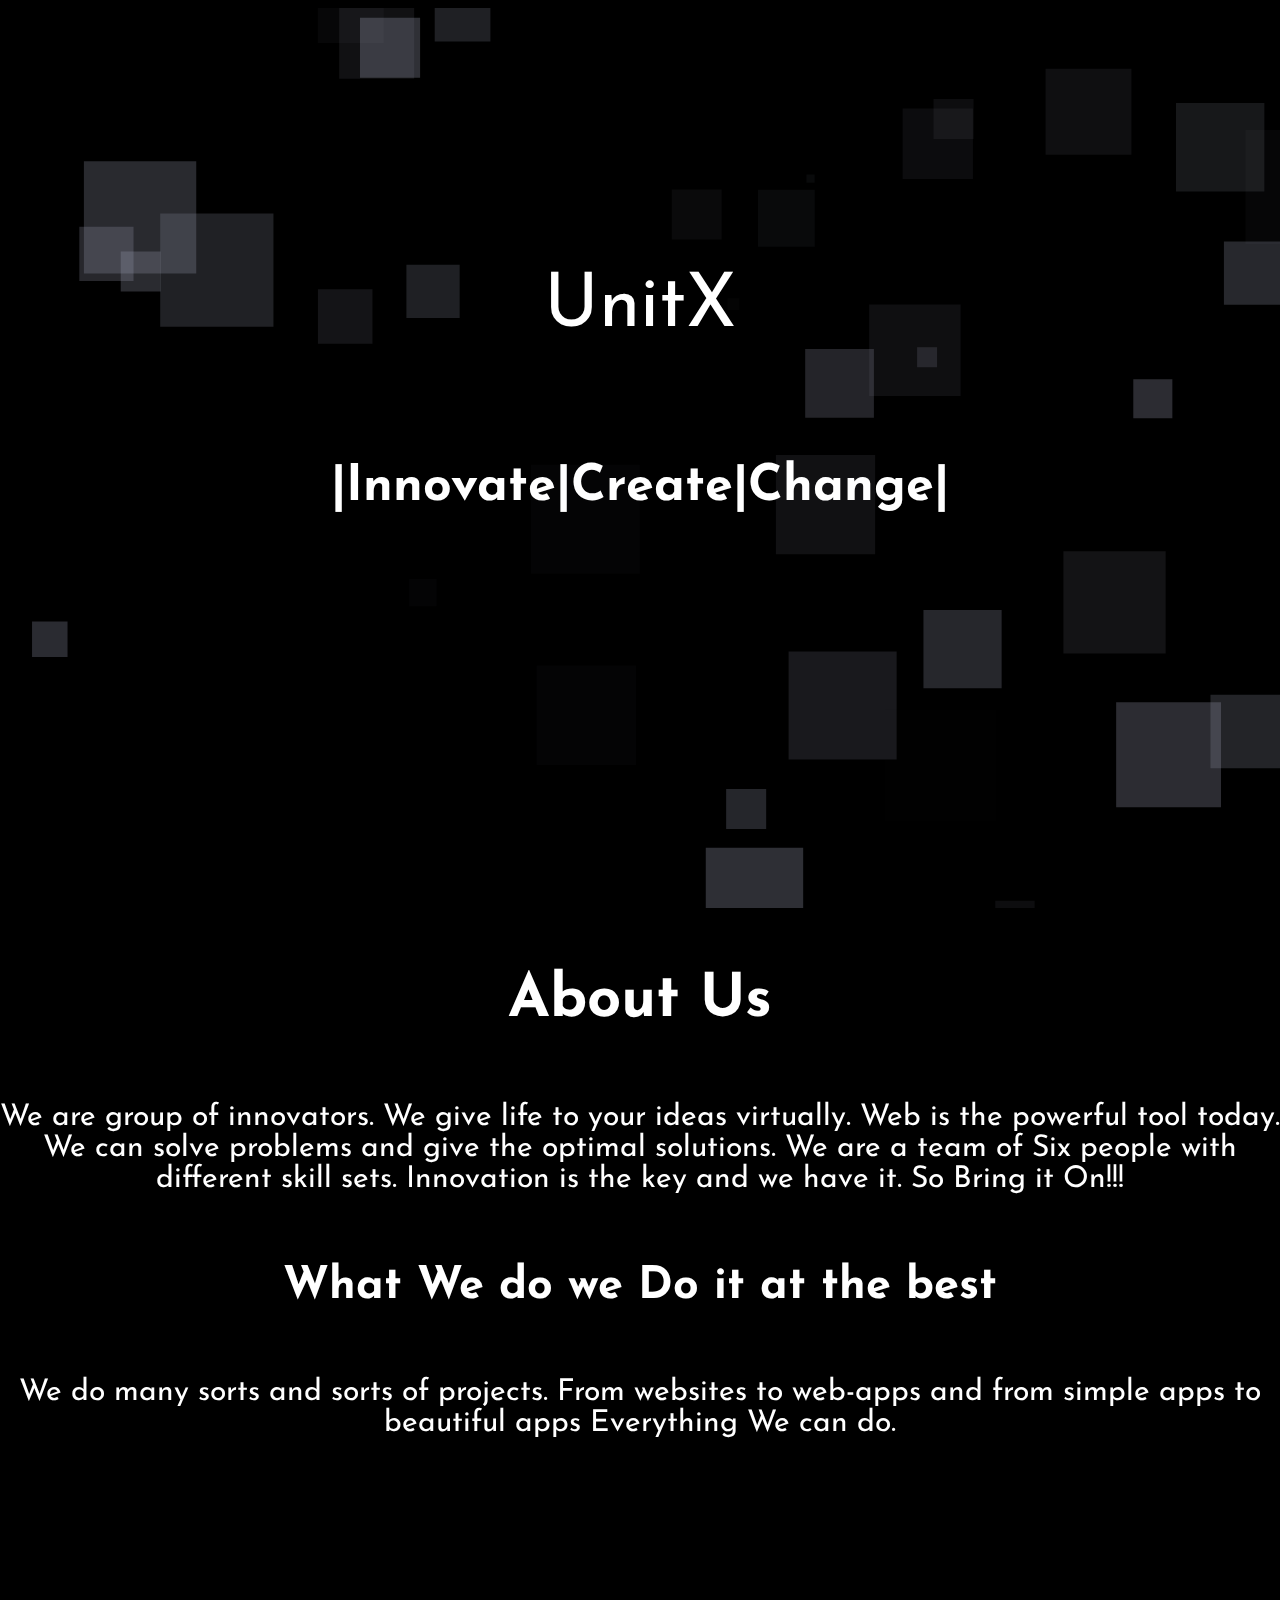
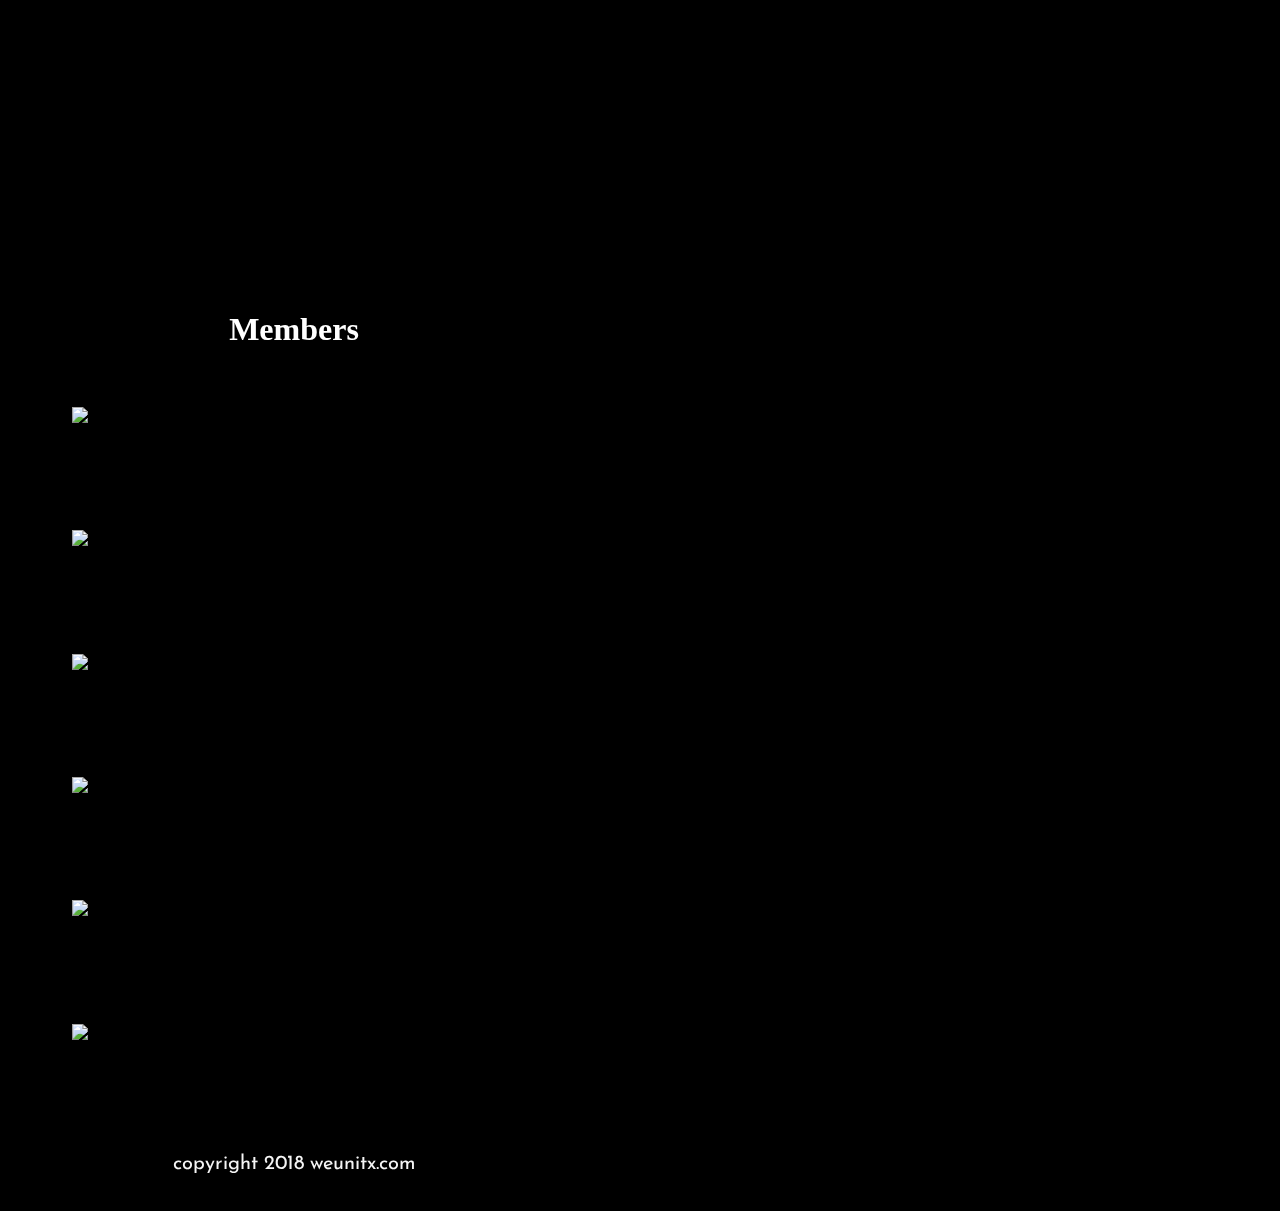
==== public/index.html @ 05e34380 "alpha 0.0.8" ====
<!doctype html>
<html lang="en">
<title>UnitX</title>
<meta charset="utf-8">
<meta name="viewport" content="width=device-width, initial-scale=1, shrink-to-fit=no">
<link rel="stylesheet" href="https://stackpath.bootstrapcdn.com/bootstrap/4.1.3/css/bootstrap.min.css" integrity="sha384-MCw98/SFnGE8fJT3GXwEOngsV7Zt27NXFoaoApmYm81iuXoPkFOJwJ8ERdknLPMO"
  crossorigin="anonymous">
<link rel="stylesheet" href="https://use.fontawesome.com/releases/v5.2.0/css/all.css" integrity="sha384-hWVjflwFxL6sNzntih27bfxkr27PmbbK/iSvJ+a4+0owXq79v+lsFkW54bOGbiDQ"
  crossorigin="anonymous">
<link rel="stylesheet" href="app.css">
<script>
    window.dataLayer = window.dataLayer || [];
    function gtag(){dataLayer.push(arguments);}
    gtag('js', new Date());
    gtag('config', 'UA-123643575-1');
  </script>

  <meta property="og:url" content="https://weunitx.com">
  <meta property="og:title" content="UnitX"/>
  <meta property="og:site_name" content="UnitX"/>
  <meta property="og:type" content="website" />
  <meta property="og:locale" content="en-IN" />
  <meta property="og:image" content="#"/>
  <meta property="og:description" content="A UnitX Website"/>
  <meta name="twitter:card" content="summary" />
  <meta name="twitter:title" content="UnitX" />
  <meta name="twitter:description" content="A UnitX Website" />
  <meta name="twitter:image" content="#" />

<link href="favicon.png" rel="icon" type="image/x-icon" />
<meta name="theme-color" content="black">
<meta name="apple-mobile-web-app-status-bar-style" content="black-translucent">
<meta http-equiv="Cache-Control" content="no-cache, no-store, must-revalidate" />
<meta http-equiv="Pragma" content="no-cache" />
<meta http-equiv="Expires" content="0" />
<!--Favicon-->
<link rel="apple-touch-icon" sizes="57x57" href="/apple-icon-57x57.png">
<link rel="apple-touch-icon" sizes="60x60" href="/apple-icon-60x60.png">
<link rel="apple-touch-icon" sizes="72x72" href="/apple-icon-72x72.png">
<link rel="apple-touch-icon" sizes="76x76" href="/apple-icon-76x76.png">
<link rel="apple-touch-icon" sizes="114x114" href="/apple-icon-114x114.png">
<link rel="apple-touch-icon" sizes="120x120" href="/apple-icon-120x120.png">
<link rel="apple-touch-icon" sizes="144x144" href="/apple-icon-144x144.png">
<link rel="apple-touch-icon" sizes="152x152" href="/apple-icon-152x152.png">
<link rel="apple-touch-icon" sizes="180x180" href="/apple-icon-180x180.png">
<link rel="icon" type="image/png" sizes="192x192"  href="/android-icon-192x192.png">
<link rel="icon" type="image/png" sizes="32x32" href="/favicon-32x32.png">
<link rel="icon" type="image/png" sizes="96x96" href="/favicon-96x96.png">
<link rel="icon" type="image/png" sizes="16x16" href="/favicon-16x16.png">
<link rel="manifest" href="/manifest.json">
<meta name="msapplication-TileColor" content="#ffffff">
<meta name="msapplication-TileImage" content="/ms-icon-144x144.png">
<meta name="theme-color" content="#ffffff">

</head>
<body>
  <div id="particles-js"></div>
  <div class="centertext">
    UnitX
    <h6>|Innovate|Create|Change|</h6>
    <div class="arrow bounce">
  <a class="far fa-caret-square-down" style="font-size:60px; color:white;" href="#a"></a>
</div>
  </div>
  <div class="abouttext" id="a">
<div class="container">
  <br>
    <h1>About Us</h1><br>
    We are group of innovators. We give life to your ideas virtually. Web is the powerful tool today. We can solve problems and give the optimal solutions. We are a team of Six people with different skill sets. Innovation is the key and we have it. So Bring it On!!!
    <br><br>
    <h2>What We do we Do it at the best</h2><br>
    We do many sorts and sorts of projects. From websites to web-apps and from simple apps to beautiful apps Everything We can do.
    <br>
    <a class=" arrow bounce far fa-caret-square-down" style="font-size:60px; color:white;" href="#m"></a>
</div>
  </div>
  <div class="content" id="m">
    <div class="container" style="background-color: transparent !important;">
      <center style="color:white"><h1>Members<br><br></h1></center>
      <div class="row mx-auto">
        <div class="col-sm-4 md-auto">
          <div class="card mx-auto" style="width: 17rem;">
            <img class="card-img-top" src="https://avatars1.githubusercontent.com/u/39377015?s=460&v=4" alt="Card image cap">
            <div class="card-body">
              <h5 class="card-title">Durairaja Vigneshwar V</h5>
              <p class="card-text">Innovator|Learner|Logician  |DataLover|ProblemSolver</p>
              <a target="_blank" href="https://github.com/vigneshdurairaj" class="fab fa-github"></a>
              <a target="_blank" href="https://vigeshdv.com" class="fas fa-globe"></a>
              <a target="_blank" href="https://www.linkedin.com/in/durairajavigneshwar/" class="fab fa-linkedin"></a>
              <a target="_blank" href="https://www.instagram.com/vignesh_durairaj_" class="fab fa-instagram"></a>
              <a target="_blank" href="mailto:dv@weunitx.com" class="far fa-envelope"></a>
            </div>
          </div>
          <br>
        </div>
        <div class="col-sm-4 md-auto">
          <div class="card mx-auto" style="width: 17rem;">
            <img class="card-img-top" src="https://avatars3.githubusercontent.com/u/30701256?s=400&v=4" alt="Card image cap">
            <div class="card-body">
              <h5 class="card-title texts">Hariharasubramanian V</h5>
              <p class="card-text">Coder|TechGenie|theDataGuy  |PythonPele</p>
              <a target="_blank" href="https://github.com/Harihar-HHS" class="fab fa-github"></a>
              <a target="_blank" href="no.html" class="fas fa-globe"></a>
              <a target="_blank" href="https://www.linkedin.com/in/hariharasubramanian-v-946651164/" class="fab fa-linkedin"></a>
              <a target="_blank" href="mailto:hariharvj98@gmail.com" class="far fa-envelope"></a>
            </div>
          </div>
          <br>
        </div>
        <div class="col-sm-4 md-auto">

          <div class="card mx-auto" style="width: 17rem;">
            <img class="card-img-top" src="https://avatars0.githubusercontent.com/u/35067956?s=460&v=4" alt="Card image cap">
            <div class="card-body">
              <h5 class="card-title">Arun Daniel K</h5>
              <p class="card-text">Gamer|TechBee|JackofAllTrades|AppleLover|FullStack</p>
              <a target="_blank" href="https://github.com/arundaniel-kennedy" class="fab fa-github"></a>
              <a target="_blank" href="no.html" class="fas fa-globe"></a>
              <a target="_blank" href="https://linkedin.com/in/arundanielk" class="fab fa-linkedin"></a>
              <a target="_blank" href="https://twitter.com/arundanielk" class="fab fa-twitter"></a>
              <a target="_blank" href="https://www.instagram.com/arundanielk/" class="fab fa-instagram"></a>
              <a target="_blank" href="https://www.hackerrank.com/luv2game" class="fab fa-hackerrank"></a>
              <a target="_blank" href="mailto:ad@weunitx.com" class="far fa-envelope"></a>
            </div>
          </div>
        </div>

      </div>
      <br>
      <div class="row mx-auto">
        <div class="col-sm-4">

          <div class="card mx-auto" style="width: 17rem;">
            <img class="card-img-top" src="https://avatars1.githubusercontent.com/u/32380111?s=460&v=4" alt="Card image cap">
            <div class="card-body">
              <h5 class="card-title">Gowtham I</h5>
              <p class="card-text">Creator|musiccurator|blueforlife|TechGod|WebDesigner</p>
              <a target="_blank" href="https://github.com/gowilango" class="fab fa-github"></a>
              <a target="_blank" href="https://igowtham.com" class="fas fa-globe"></a>
              <a target="_blank" href="https://linkedin.com/in/gowilango" class="fab fa-linkedin"></a>
              <a target="_blank" href="https://twitter.com/gowilango" class="fab fa-twitter"></a>
              <a target="_blank" href="https://instagram.com/gowilango" class="fab fa-instagram"></a>
              <a target="_blank" href="mailto:g@weunitx.com " class="far fa-envelope"></a>
            </div>
          </div>
          <br>
        </div>
        <div class="col-sm-4">

          <div class="card mx-auto" style="width: 17rem;">
            <img class="card-img-top" src="https://avatars0.githubusercontent.com/u/35482289?s=460&v=4" alt="Card image cap">
            <div class="card-body">
              <h5 class="card-title">Hari Prasath T S</h5>
              <p class="card-text">WebDesigner|Hacker|PiracyGuy|Mr.Anonymous</p>
              <a target="_blank" href="https://github.com/imhphari" class="fab fa-github"></a>
              <a target="_blank" href="no.html" class="fas fa-globe"></a>
              <a target="_blank" href="https://linkedin.com/in/imhphari" class="fab fa-linkedin"></a>
              <a target="_blank" href="https://twitter.com/imhphari" class="fab fa-twitter"></a>
              <a target="_blank" href="" class="fab fa-instagram"></a>
              <a target="_blank" href="mailto:hp@weunitx.com" class="far fa-envelope"></a>
            </div>
          </div>
          <br>
        </div>
        <div class="col-sm-4">

          <div class="card mx-auto" style="width: 17rem;">
            <img class="card-img-top" src="https://avatars0.githubusercontent.com/u/37298992?s=460&v=4" alt="Card image cap">
            <div class="card-body">
              <h5 class="card-title">Balaji J</h5>
              <p class="card-text">Gamer|Codelover|MemeCreator|DataDefender|PhotoDesigner</p>
              <a target="_blank" href="https://github.com/Balaji2810" class="fab fa-github"></a>
              <a target="_blank" href="no.html" class="fas fa-globe"></a>
              <a target="_blank" href="no.html" class="fab fa-linkedin"></a>
              <a target="_blank" href="https://www.messenger.com/t/AB2809" class="fab fa-facebook-messenger"></a>
              <a target="_blank" href="https://www.instagram.com/thz_is_jb_fa_u/" class="fab fa-instagram"></a>
              <a target="_blank" href="https://www.hackerrank.com/lub2code?hr_r=1" class="fab fa-hackerrank"></a>
              <a target="_blank" href="mailto:b@weunitx.com" class="far fa-envelope"></a>
            </div>
          </div>
        </div>
        <br>
      </div>
    </div>

    <center>
    <a href="licenses.txt"><span style="color: whitesmoke !important; font-size: 20px !important;">copyright 2018 weunitx.com</span></a>
  </center>
  <br><br>
  </div>
  <script src="particles.js"></script>
  <script src="app.js"></script>
  <script src="https://code.jquery.com/jquery-3.3.1.slim.min.js" integrity="sha384-q8i/X+965DzO0rT7abK41JStQIAqVgRVzpbzo5smXKp4YfRvH+8abtTE1Pi6jizo"
    crossorigin="anonymous"></script>
  <script src="https://cdnjs.cloudflare.com/ajax/libs/popper.js/1.14.3/umd/popper.min.js" integrity="sha384-ZMP7rVo3mIykV+2+9J3UJ46jBk0WLaUAdn689aCwoqbBJiSnjAK/l8WvCWPIPm49"
    crossorigin="anonymous"></script>
  <script src="https://stackpath.bootstrapcdn.com/bootstrap/4.1.3/js/bootstrap.min.js" integrity="sha384-ChfqqxuZUCnJSK3+MXmPNIyE6ZbWh2IMqE241rYiqJxyMiZ6OW/JmZQ5stwEULTy"
    crossorigin="anonymous"></script>
</body>
<script src="https://ajax.googleapis.com/ajax/libs/jquery/3.3.1/jquery.min.js"></script>
<script src="appscroll.js"></script>
<script async src="https://www.googletagmanager.com/gtag/js?id=UA-123643575-1"></script>

</html>
---- public/app.css ----
@import url('https://fonts.googleapis.com/css?family=Josefin+Sans');

  html{
    overflow-x: hidden;
  }
  .centertext
  {
    left: 0;
    top: 30%;
    width: 100%;
    text-align: center;
    color: white;
    position: absolute;
    font-size: 75px;
    font-family: 'Josefin Sans', sans-serif;
  }

  .abouttext
  {
    left: 0;
    top: 100%;
    width: 100%;
    text-align: center;
    color: white;
    position: absolute;
    font-size: 30px;
    font-family: 'Josefin Sans', sans-serif;
  }

  body
  {
    width: 100%;
    background-color: black !important;
    background-repeat: repeat;
  }
  .content{
    position: absolute;
    top: 210%;
  }

  #particles-js
  {
    width: 100%;
    height: 100%;
    position: fixed;
    background-size: cover;
    background-position: 50% 50%;
    background-repeat: no-repeat;
}

a {
  font-size: 25px;
  text-decoration: none;
  color: black;
}
a:hover{
  text-decoration: none;
  color: gray;
}

.arrow {
  text-align: center;
  margin: 8% 0;
}
.bounce {
  -moz-animation: bounce 1s infinite;
  -webkit-animation: bounce 1s infinite;
  animation: bounce 2s infinite;
}

@keyframes bounce {
  0%, 20%, 50%, 80%, 100% {
    transform: translateY(0);
  }
  40% {
    transform: translateY(-30px);
  }
  60% {
    transform: translateY(-15px);
  }
}

.card , .card-title , .card-text, h5, p, span{
  color: black !important;
  font-family: 'Josefin Sans', sans-serif;
}



/* Extra small devices (phones, 600px and down) */
@media only screen and (max-width: 360px) {
  .content{
    top: 380%;
  }
}
@media only screen and (min-width: 360px) {
  .content{
    top: 300%;
  }
}

@media only screen and (min-width: 400px) {
  .content{
    top: 260%;
  }
}


@media only screen and (min-width: 575px) {
.content
{
  top : 210%;
  margin-left: 4%;
}
.card{
  width: 110% !important;
  height: 100% !important;
}
}

@media only screen and (min-width: 650px) {
.content
{
  top : 210%;
  margin-left: 13%;
}
.card{
  width: 115% !important;
  height: 100% !important;
}
}

@media only screen and (min-width: 750px) {
.content
{
  top : 210%;
  margin-left: 5%;
}
.card{
  width: 110% !important;
  height: 100% !important;
}
}

@media only screen and (min-width: 850px) {
.content
{
  top : 210%;
  margin-left: 9%;
}
.card{
  width: 110% !important;
  height: 100% !important;
}
}

@media only screen and (min-width: 900px) {
.content
{
  top : 210%;
  margin-left: 9%;
}
.card{
  width: 110% !important;
  height: 100% !important;
}
}

/* Large devices (laptops/desktops, 992px and up) */
@media only screen and (min-width: 990px) {
.content
{
  top : 210%;
  margin-left: 4%;
}
.card{
  width: 100% !important;
}
}
@media only screen and (min-width: 1080px) {
  .content
  {
    top : 210%;
    margin-left: 6%;
  }
  .card{
    width: 100% !important;
  }
  }
/* Extra large devices (large laptops and desktops, 1200px and up) */
@media only screen and (min-width: 1200px) {
.content
{
  top: 210%;
  margin-left: 5%;
}
.card{
  width: 100% !important;
}
}
}
@media only screen and (min-width: 1300px) {
.content
{
  top: 210%;
  margin-left: 8%;
}
.card{
  width: 100% !important;
}
}

@media only screen and (min-width: 1400px) {
.content
{
  top: 210%;
  margin-left: 13%;
}
.card{
  width: 100% !important;
}
}

@media only screen and (min-width: 1500px) {
.content
{
  top: 210%;
  margin-left: 15%;
}
.card{
  width: 100% !important;
}
}

@media only screen and (min-width: 1600px) {
.content
{
  top: 210%;
  margin-left: 17%;
}
.card{
  width: 100% !important;
}
}

@media only screen and (min-width: 1900px) {
  .content
  {
    top: 200%;
    margin-left: 20%;
  }
  .card{
    width: 100% !important;
  }
  }
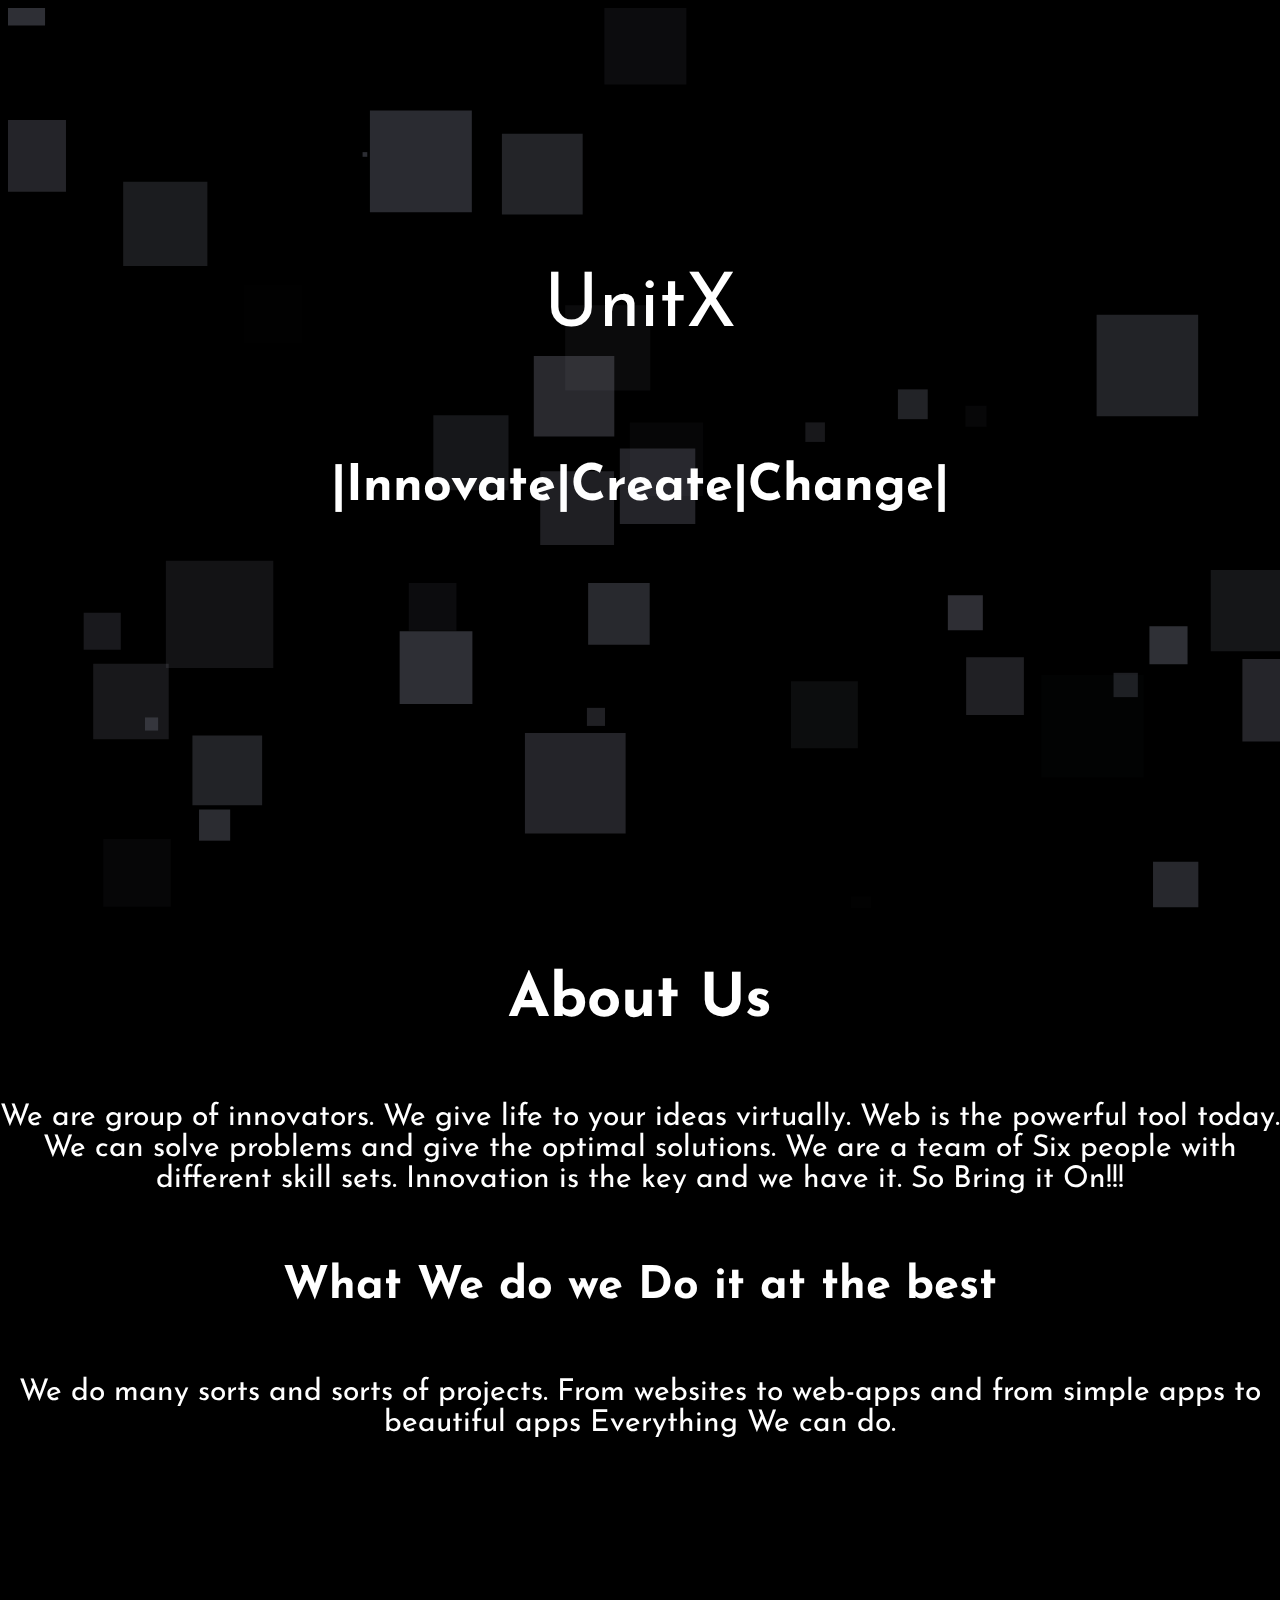
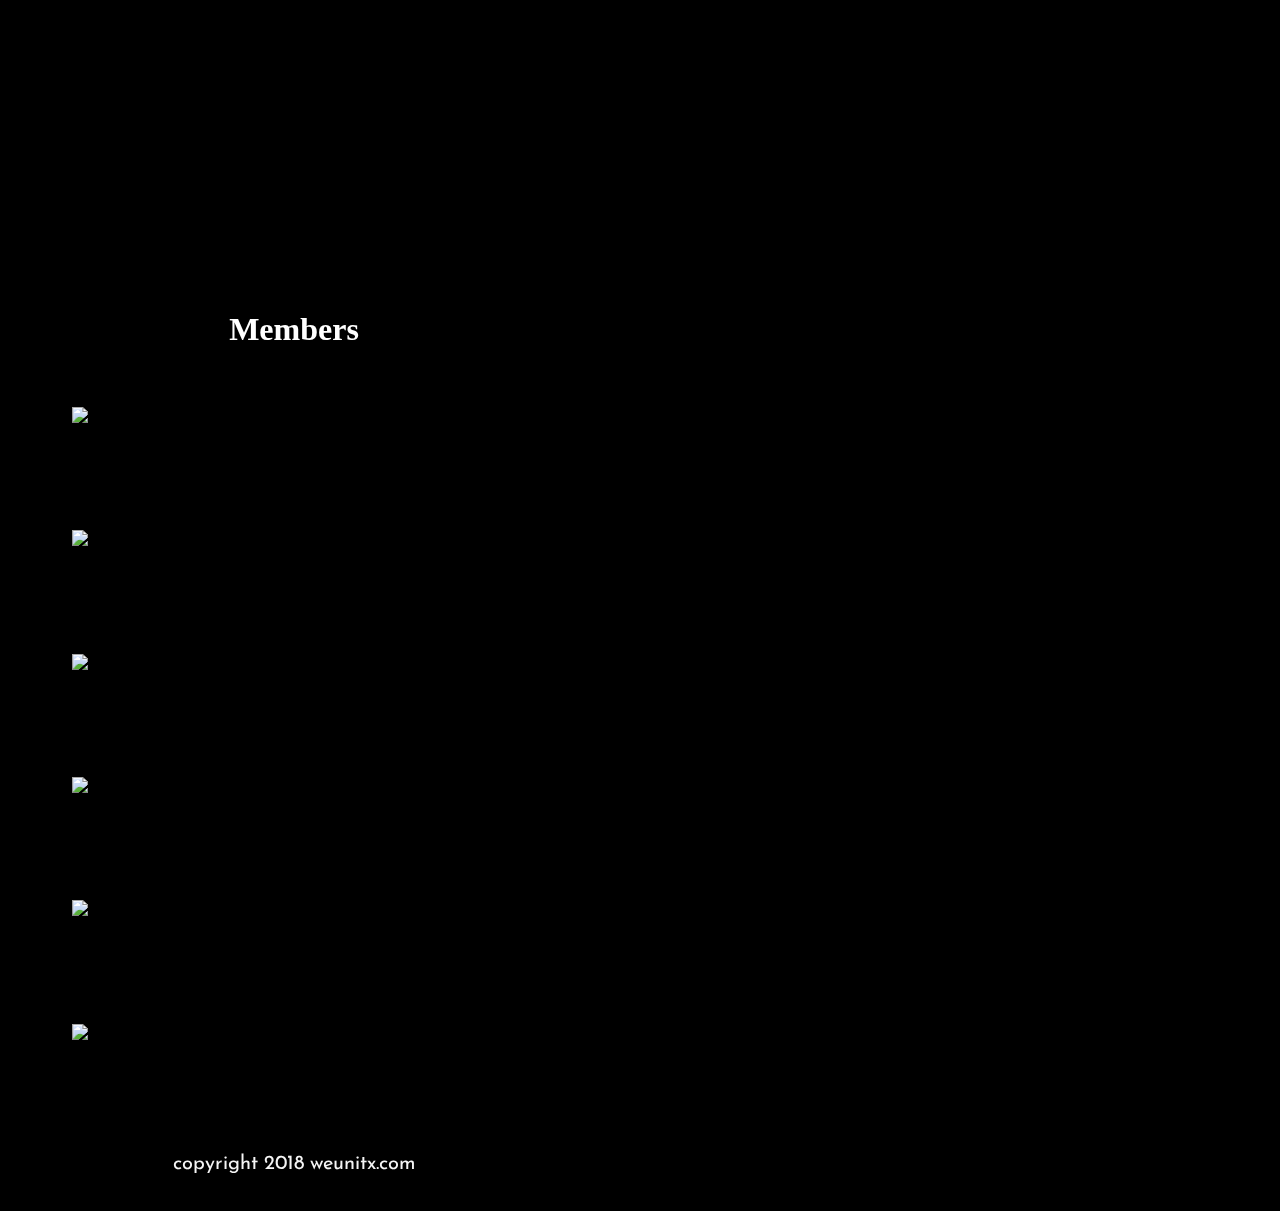
==== commit e143dd9d: "alpha 0.0.9-1" ====
--- a/public/index.html
+++ b/public/index.html
@@ -13,6 +13,18 @@
     function gtag(){dataLayer.push(arguments);}
     gtag('js', new Date());
     gtag('config', 'UA-123643575-1');
+
+    function disableselect(e){
+      return false
+    }
+    function reEnable(){
+      return true
+    }
+    document.onselectstart=new Function ("return false")
+    if (window.sidebar){
+        document.onmousedown=disableselect
+        document.onclick=reEnable
+      }
   </script>
 
   <meta property="og:url" content="https://weunitx.com">
@@ -30,6 +42,7 @@
 <link href="favicon.png" rel="icon" type="image/x-icon" />
 <meta name="theme-color" content="black">
 <meta name="apple-mobile-web-app-status-bar-style" content="black-translucent">
+
 <meta http-equiv="Cache-Control" content="no-cache, no-store, must-revalidate" />
 <meta http-equiv="Pragma" content="no-cache" />
 <meta http-equiv="Expires" content="0" />
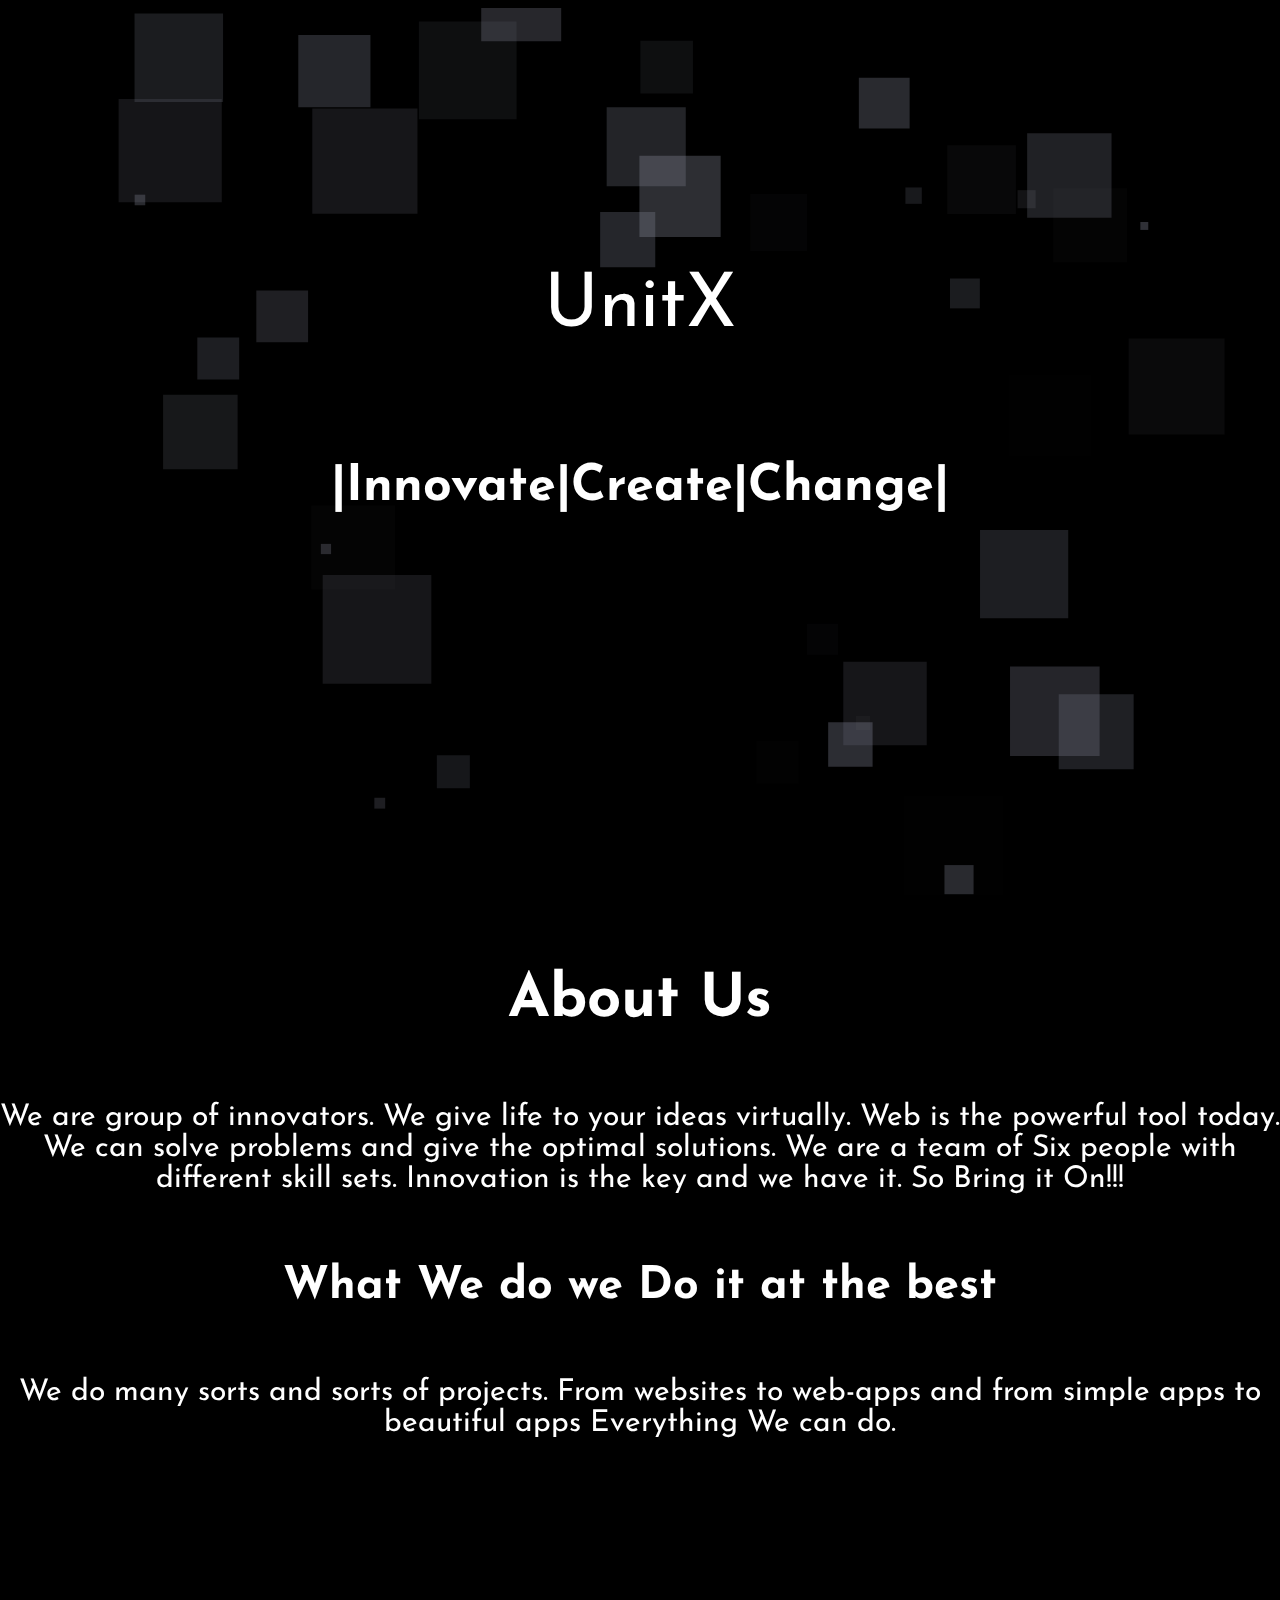
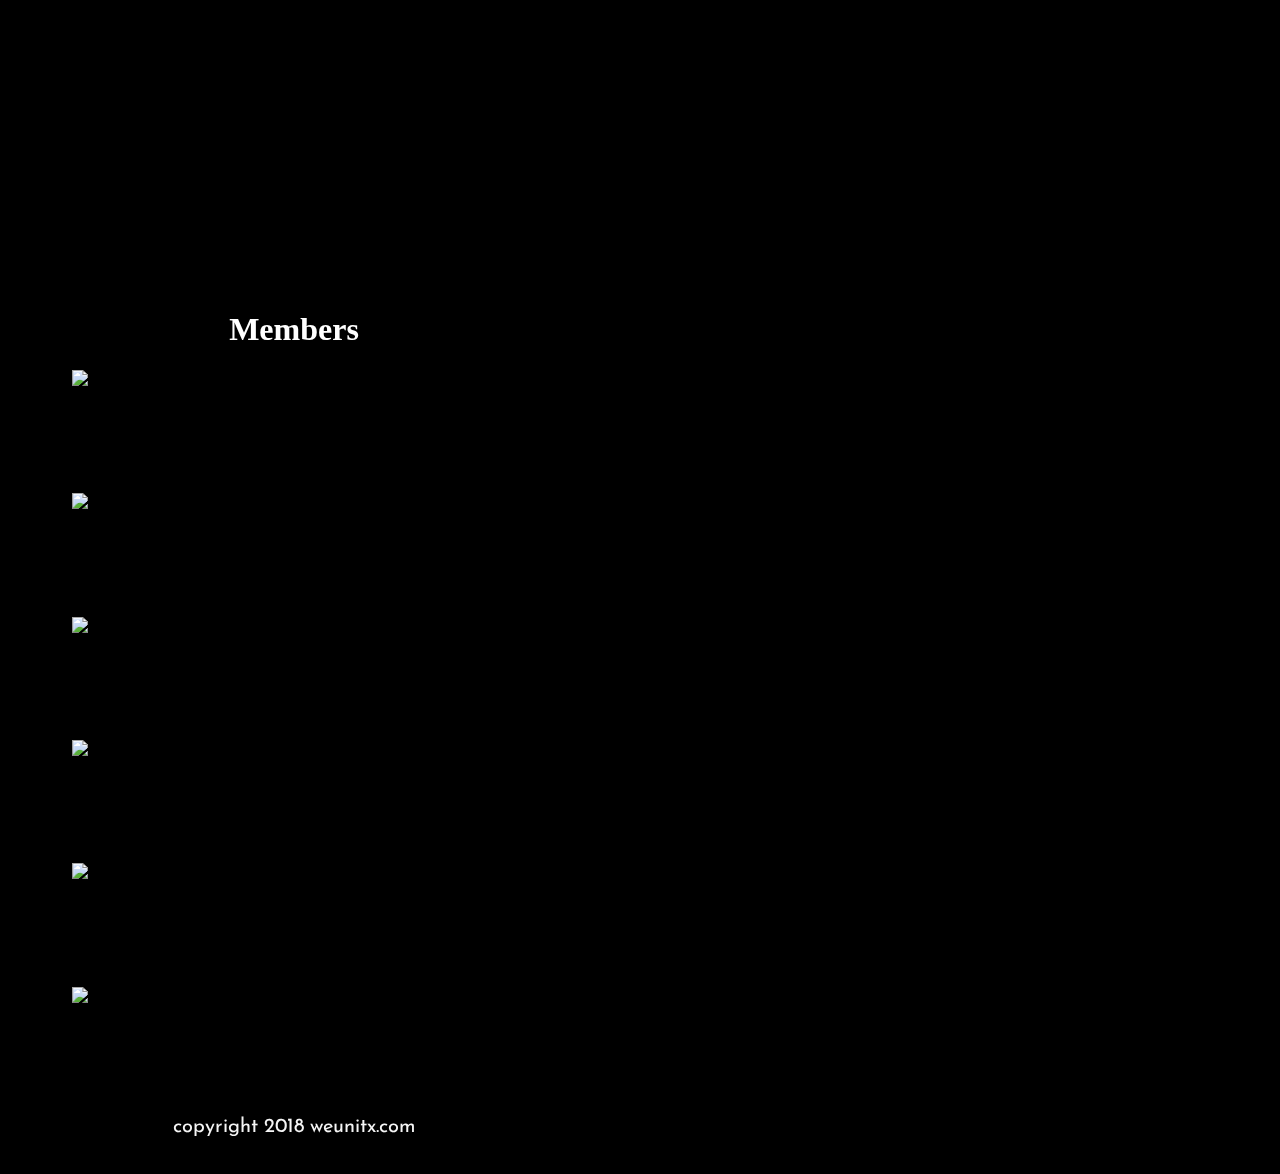
==== commit 91f5a17f: "alpha 0.0.10-1" ====
--- a/public/index.html
+++ b/public/index.html
@@ -32,14 +32,14 @@
   <meta property="og:site_name" content="UnitX"/>
   <meta property="og:type" content="website" />
   <meta property="og:locale" content="en-IN" />
-  <meta property="og:image" content="#"/>
+  <meta property="og:image" content="assets/apple-icon-60x60.png"/>
   <meta property="og:description" content="A UnitX Website"/>
   <meta name="twitter:card" content="summary" />
   <meta name="twitter:title" content="UnitX" />
   <meta name="twitter:description" content="A UnitX Website" />
-  <meta name="twitter:image" content="#" />
-
-<link href="favicon.png" rel="icon" type="image/x-icon" />
+  <meta name="twitter:image" content="assets/apple-icon-60x60.png" />
+
+<link href="assets/favicon.png" rel="icon" type="image/x-icon" />
 <meta name="theme-color" content="black">
 <meta name="apple-mobile-web-app-status-bar-style" content="black-translucent">
 
@@ -47,23 +47,22 @@
 <meta http-equiv="Pragma" content="no-cache" />
 <meta http-equiv="Expires" content="0" />
 <!--Favicon-->
-<link rel="apple-touch-icon" sizes="57x57" href="/apple-icon-57x57.png">
-<link rel="apple-touch-icon" sizes="60x60" href="/apple-icon-60x60.png">
-<link rel="apple-touch-icon" sizes="72x72" href="/apple-icon-72x72.png">
-<link rel="apple-touch-icon" sizes="76x76" href="/apple-icon-76x76.png">
-<link rel="apple-touch-icon" sizes="114x114" href="/apple-icon-114x114.png">
-<link rel="apple-touch-icon" sizes="120x120" href="/apple-icon-120x120.png">
-<link rel="apple-touch-icon" sizes="144x144" href="/apple-icon-144x144.png">
-<link rel="apple-touch-icon" sizes="152x152" href="/apple-icon-152x152.png">
-<link rel="apple-touch-icon" sizes="180x180" href="/apple-icon-180x180.png">
-<link rel="icon" type="image/png" sizes="192x192"  href="/android-icon-192x192.png">
-<link rel="icon" type="image/png" sizes="32x32" href="/favicon-32x32.png">
-<link rel="icon" type="image/png" sizes="96x96" href="/favicon-96x96.png">
-<link rel="icon" type="image/png" sizes="16x16" href="/favicon-16x16.png">
+<link rel="apple-touch-icon" sizes="57x57" href="assets/apple-icon-57x57.png">
+<link rel="apple-touch-icon" sizes="60x60" href="assets/apple-icon-60x60.png">
+<link rel="apple-touch-icon" sizes="72x72" href="assets/apple-icon-72x72.png">
+<link rel="apple-touch-icon" sizes="76x76" href="assets/apple-icon-76x76.png">
+<link rel="apple-touch-icon" sizes="114x114" href="assets/apple-icon-114x114.png">
+<link rel="apple-touch-icon" sizes="120x120" href="assets/apple-icon-120x120.png">
+<link rel="apple-touch-icon" sizes="144x144" href="assets/apple-icon-144x144.png">
+<link rel="apple-touch-icon" sizes="152x152" href="assets/apple-icon-152x152.png">
+<link rel="apple-touch-icon" sizes="180x180" href="assets/apple-icon-180x180.png">
+<link rel="icon" type="image/png" sizes="192x192"  href="assets/android-icon-192x192.png">
+<link rel="icon" type="image/png" sizes="32x32" href="assets/favicon-32x32.png">
+<link rel="icon" type="image/png" sizes="96x96" href="assets/favicon-96x96.png">
+<link rel="icon" type="image/png" sizes="16x16" href="assets/favicon-16x16.png">
 <link rel="manifest" href="/manifest.json">
-<meta name="msapplication-TileColor" content="#ffffff">
-<meta name="msapplication-TileImage" content="/ms-icon-144x144.png">
-<meta name="theme-color" content="#ffffff">
+<meta name="msapplication-TileColor" content="black">
+<meta name="msapplication-TileImage" content="assets/ms-icon-144x144.png">
 
 </head>
 <body>
@@ -84,12 +83,12 @@
     <h2>What We do we Do it at the best</h2><br>
     We do many sorts and sorts of projects. From websites to web-apps and from simple apps to beautiful apps Everything We can do.
     <br>
-    <a class=" arrow bounce far fa-caret-square-down" style="font-size:60px; color:white;" href="#m"></a>
+
 </div>
   </div>
-  <div class="content" id="m">
+  <div class="content">
     <div class="container" style="background-color: transparent !important;">
-      <center style="color:white"><h1>Members<br><br></h1></center>
+      <center style="color:white"><h1>Members<br></h1></center>
       <div class="row mx-auto">
         <div class="col-sm-4 md-auto">
           <div class="card mx-auto" style="width: 17rem;">
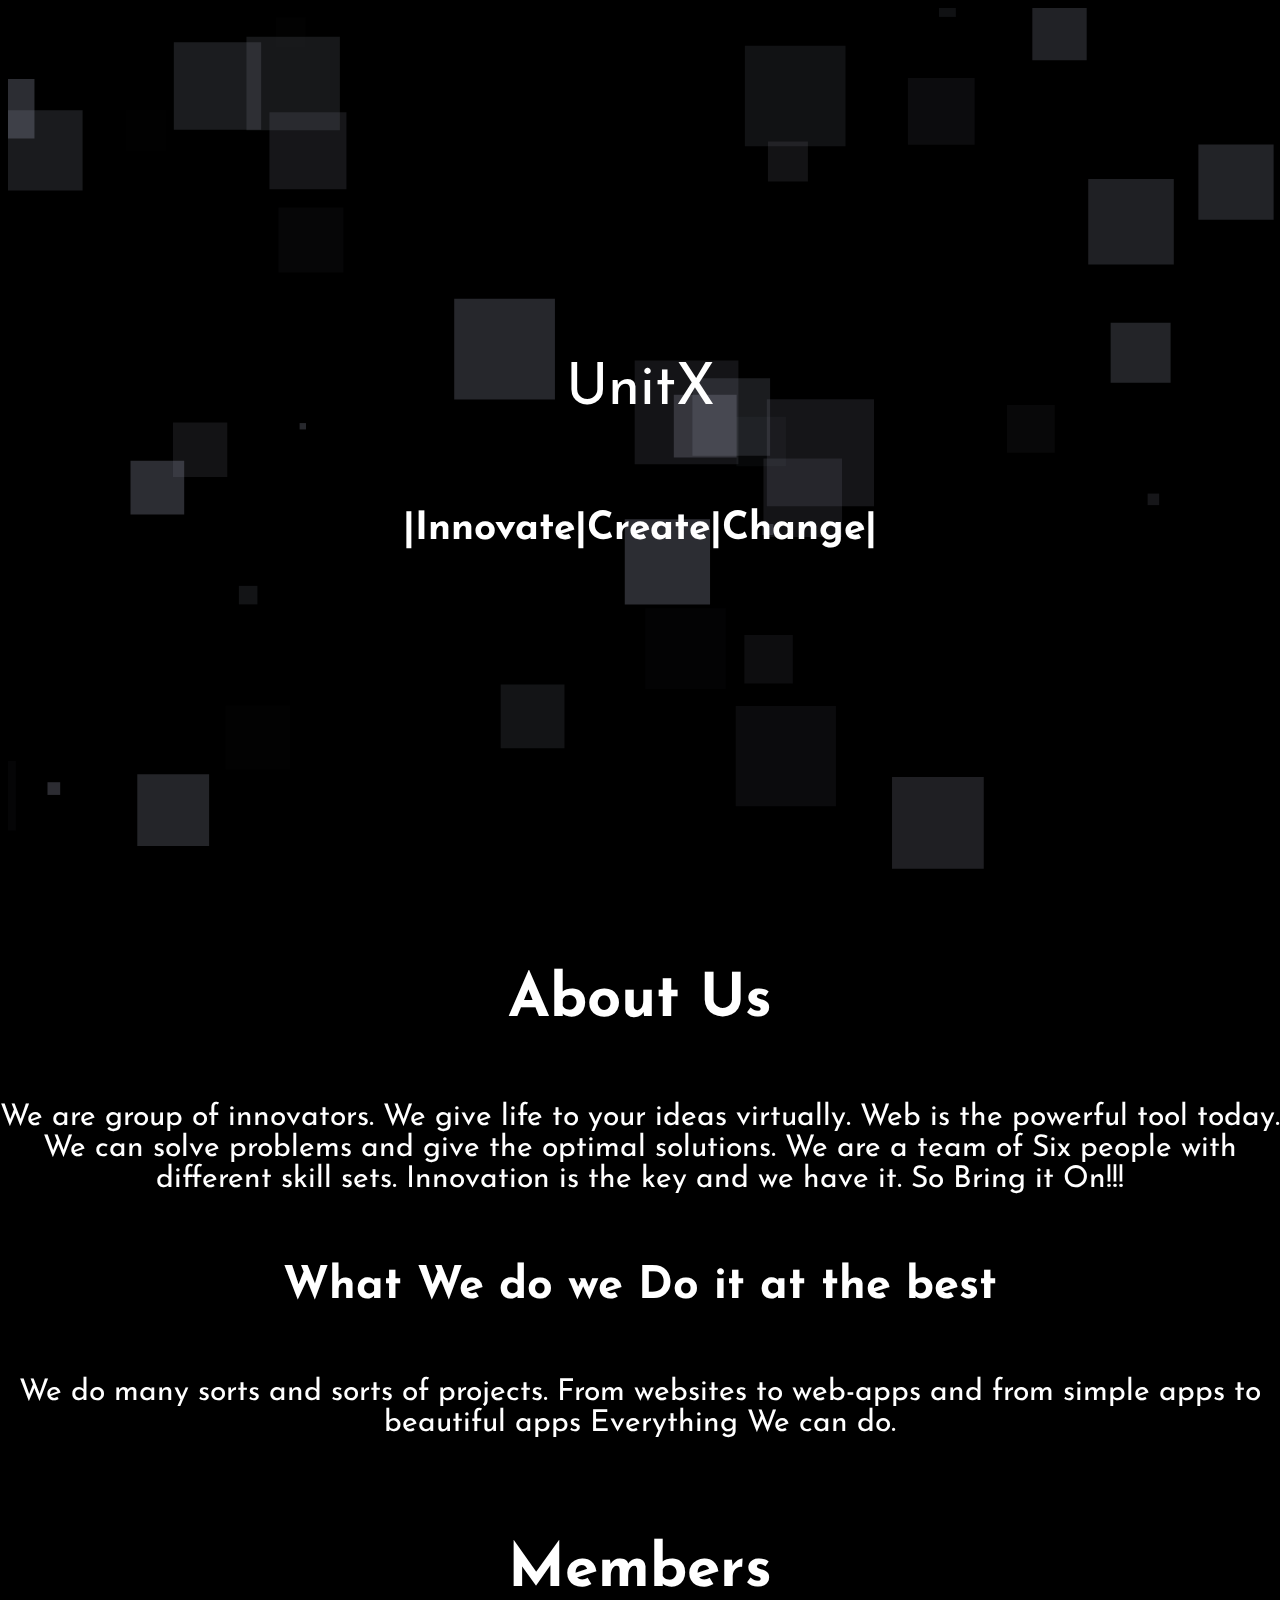
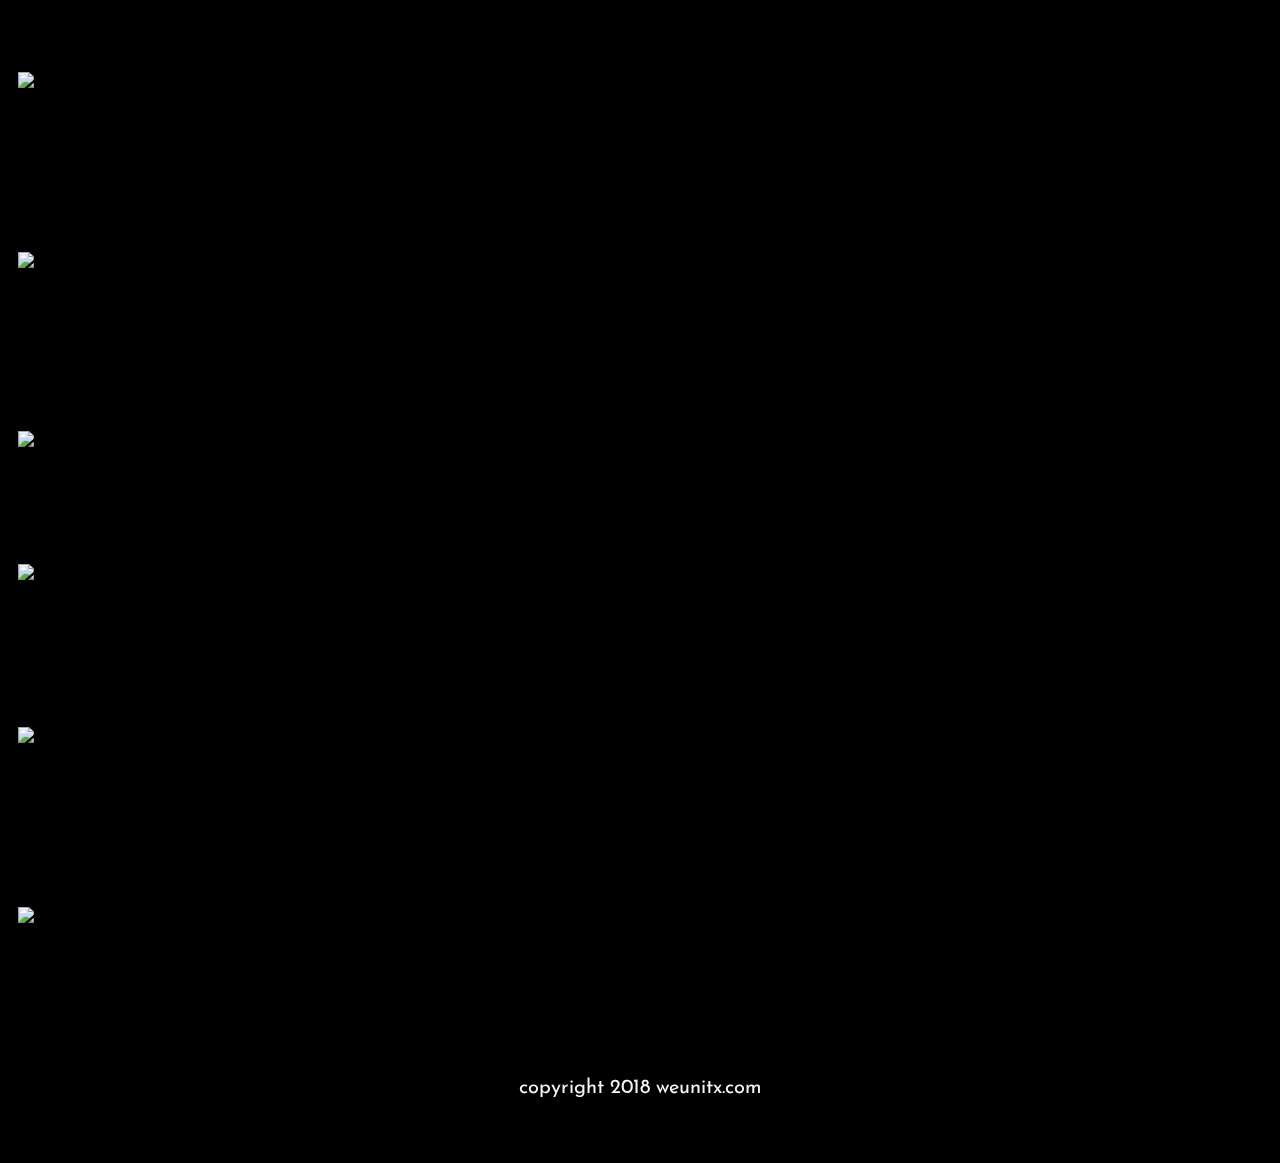
==== commit 2a038270: "alpha 0.0.11" ====
--- a/public/index.html
+++ b/public/index.html
@@ -85,12 +85,11 @@
     <br>
 
 </div>
-  </div>
-  <div class="content">
+<br><br>
     <div class="container" style="background-color: transparent !important;">
-      <center style="color:white"><h1>Members<br></h1></center>
+      <center style="color:white"><h1>Members<br></h1></center> <br>
       <div class="row mx-auto">
-        <div class="col-sm-4 md-auto">
+        <div class="col-sm-4 col-md-6 col-lg-4 md-auto">
           <div class="card mx-auto" style="width: 17rem;">
             <img class="card-img-top" src="https://avatars1.githubusercontent.com/u/39377015?s=460&v=4" alt="Card image cap">
             <div class="card-body">
@@ -105,7 +104,7 @@
           </div>
           <br>
         </div>
-        <div class="col-sm-4 md-auto">
+        <div class="col-sm-4 col-md-6 col-lg-4 md-auto">
           <div class="card mx-auto" style="width: 17rem;">
             <img class="card-img-top" src="https://avatars3.githubusercontent.com/u/30701256?s=400&v=4" alt="Card image cap">
             <div class="card-body">
@@ -119,7 +118,7 @@
           </div>
           <br>
         </div>
-        <div class="col-sm-4 md-auto">
+        <div class="col-sm-4 col-md-6 col-lg-4 md-auto">
 
           <div class="card mx-auto" style="width: 17rem;">
             <img class="card-img-top" src="https://avatars0.githubusercontent.com/u/35067956?s=460&v=4" alt="Card image cap">
@@ -137,11 +136,7 @@
           </div>
         </div>
 
-      </div>
-      <br>
-      <div class="row mx-auto">
-        <div class="col-sm-4">
-
+        <div class="col-sm-4 col-md-6 col-lg-4 md-auto smallerscreen">
           <div class="card mx-auto" style="width: 17rem;">
             <img class="card-img-top" src="https://avatars1.githubusercontent.com/u/32380111?s=460&v=4" alt="Card image cap">
             <div class="card-body">
@@ -157,25 +152,24 @@
           </div>
           <br>
         </div>
-        <div class="col-sm-4">
-
+        <div class="col-sm-4 col-md-6 col-lg-4 md-auto">
           <div class="card mx-auto" style="width: 17rem;">
             <img class="card-img-top" src="https://avatars0.githubusercontent.com/u/35482289?s=460&v=4" alt="Card image cap">
             <div class="card-body">
               <h5 class="card-title">Hari Prasath T S</h5>
-              <p class="card-text">WebDesigner|Hacker|PiracyGuy|Mr.Anonymous</p>
+              <p class="card-text">WebDesigner|Hacker|PiracyGuy      |Mr.Anonymous</p>
               <a target="_blank" href="https://github.com/imhphari" class="fab fa-github"></a>
               <a target="_blank" href="no.html" class="fas fa-globe"></a>
               <a target="_blank" href="https://linkedin.com/in/imhphari" class="fab fa-linkedin"></a>
               <a target="_blank" href="https://twitter.com/imhphari" class="fab fa-twitter"></a>
-              <a target="_blank" href="" class="fab fa-instagram"></a>
+              <a target="_blank" href="https://instagram.com/imhp_hari" class="fab fa-instagram"></a>
+			  <a target="_blank" href="https://www.hackerrank.com/imhphari" class="fab fa-hackerrank"></a>
               <a target="_blank" href="mailto:hp@weunitx.com" class="far fa-envelope"></a>
             </div>
           </div>
           <br>
         </div>
-        <div class="col-sm-4">
-
+        <div class="col-sm-4 col-md-6 col-lg-4 md-auto">
           <div class="card mx-auto" style="width: 17rem;">
             <img class="card-img-top" src="https://avatars0.githubusercontent.com/u/37298992?s=460&v=4" alt="Card image cap">
             <div class="card-body">
--- a/public/app.css
+++ b/public/app.css
@@ -1,45 +1,74 @@
 @import url('https://fonts.googleapis.com/css?family=Josefin+Sans');
 
-  html{
+/* default tag overwrite */
+
+html {
     overflow-x: hidden;
-  }
-  .centertext
-  {
+}
+
+body {
+    width: 100%;
+    background-color: black !important;
+    background-repeat: repeat;
+}
+
+a {
+    font-size: 25px;
+    text-decoration: none;
+    color: black;
+}
+
+a:hover {
+    text-decoration: none;
+    color: gray;
+}
+
+
+/* bootstrap overwrite */
+
+.card
+{
+    color: black !important;
+    font-family: 'Josefin Sans', sans-serif;
+    height: 100 % !important;
+}
+
+.card-title,
+.card-text,
+h5,
+p {
+    font-size : 1rem;
+    color: black !important;
+    font-family: 'Josefin Sans', sans-serif;
+}
+
+
+/* custom css */
+
+.centertext {
     left: 0;
-    top: 30%;
+    top: 40%;
     width: 100%;
     text-align: center;
     color: white;
     position: absolute;
-    font-size: 75px;
+    font-size: 58px;
     font-family: 'Josefin Sans', sans-serif;
-  }
+}
 
-  .abouttext
-  {
-    left: 0;
-    top: 100%;
-    width: 100%;
-    text-align: center;
-    color: white;
-    position: absolute;
-    font-size: 30px;
-    font-family: 'Josefin Sans', sans-serif;
-  }
+.abouttext
+{
+  left: 0;
+  top: 100%;
+  width: 100%;
+  text-align: center;
+  color: white;
+  position: absolute;
+  font-size: 30px;
+  font-family: 'Josefin Sans', sans-serif;
+}
 
-  body
-  {
-    width: 100%;
-    background-color: black !important;
-    background-repeat: repeat;
-  }
-  .content{
-    position: absolute;
-    top: 210%;
-  }
-
-  #particles-js
-  {
+#particles-js {
     width: 100%;
     height: 100%;
     position: fixed;
@@ -48,208 +77,66 @@
     background-repeat: no-repeat;
 }
 
-a {
-  font-size: 25px;
-  text-decoration: none;
-  color: black;
-}
-a:hover{
-  text-decoration: none;
-  color: gray;
+.arrow {
+    text-align: center;
+    margin: 8% 0;
 }
 
-.arrow {
-  text-align: center;
-  margin: 8% 0;
-}
 .bounce {
-  -moz-animation: bounce 1s infinite;
-  -webkit-animation: bounce 1s infinite;
-  animation: bounce 2s infinite;
+    -moz-animation: bounce 2s infinite;
+    -webkit-animation: bounce 2s infinite;
+    animation: bounce 2s infinite;
 }
 
 @keyframes bounce {
-  0%, 20%, 50%, 80%, 100% {
-    transform: translateY(0);
-  }
-  40% {
-    transform: translateY(-30px);
-  }
-  60% {
-    transform: translateY(-15px);
-  }
-}
-
-.card , .card-title , .card-text, h5, p, span{
-  color: black !important;
-  font-family: 'Josefin Sans', sans-serif;
+    0%,
+    20%,
+    50%,
+    80%,
+    100% {
+        transform: translateY(0);
+    }
+    40% {
+        transform: translateY(-30px);
+    }
+    60% {
+        transform: translateY(-15px);
+    }
 }
 
 
+/* Extra small devices (phones, 600px and down) */
 
-/* Extra small devices (phones, 600px and down) */
-@media only screen and (max-width: 360px) {
-  .content{
-    top: 380%;
-  }
-}
-@media only screen and (min-width: 360px) {
-  .content{
-    top: 300%;
-  }
-}
-
-@media only screen and (min-width: 400px) {
-  .content{
-    top: 260%;
+@media only screen and (max-width: 600px) {
+  .smallerscreen{
+    margin-top: 13%;
   }
 }
 
 
-@media only screen and (min-width: 575px) {
-.content
-{
-  top : 210%;
-  margin-left: 4%;
-}
-.card{
-  width: 110% !important;
-  height: 100% !important;
-}
+/* Small devices (portrait tablets and large phones, 600px and up) */
+
+@media only screen and (min-width: 600px) {}
+
+
+/* Medium devices (landscape tablets, 768px and up) */
+
+@media only screen and (min-width: 768px) {}
+
+
+/* Large devices (laptops/desktops, 992px and up) */
+
+@media only screen and (min-width: 992px) {
+    .content {
+        margin-left: 17%;
+    }
 }
 
-@media only screen and (min-width: 650px) {
-.content
-{
-  top : 210%;
-  margin-left: 13%;
+
+/* Extra large devices (large laptops and desktops, 1200px and up) */
+
+@media only screen and (min-width: 1200px) {
+    .content {
+        margin-left: 17%;
+    }
 }
-.card{
-  width: 115% !important;
-  height: 100% !important;
-}
-}
-
-@media only screen and (min-width: 750px) {
-.content
-{
-  top : 210%;
-  margin-left: 5%;
-}
-.card{
-  width: 110% !important;
-  height: 100% !important;
-}
-}
-
-@media only screen and (min-width: 850px) {
-.content
-{
-  top : 210%;
-  margin-left: 9%;
-}
-.card{
-  width: 110% !important;
-  height: 100% !important;
-}
-}
-
-@media only screen and (min-width: 900px) {
-.content
-{
-  top : 210%;
-  margin-left: 9%;
-}
-.card{
-  width: 110% !important;
-  height: 100% !important;
-}
-}
-
-/* Large devices (laptops/desktops, 992px and up) */
-@media only screen and (min-width: 990px) {
-.content
-{
-  top : 210%;
-  margin-left: 4%;
-}
-.card{
-  width: 100% !important;
-}
-}
-@media only screen and (min-width: 1080px) {
-  .content
-  {
-    top : 210%;
-    margin-left: 6%;
-  }
-  .card{
-    width: 100% !important;
-  }
-  }
-/* Extra large devices (large laptops and desktops, 1200px and up) */
-@media only screen and (min-width: 1200px) {
-.content
-{
-  top: 210%;
-  margin-left: 5%;
-}
-.card{
-  width: 100% !important;
-}
-}
-}
-@media only screen and (min-width: 1300px) {
-.content
-{
-  top: 210%;
-  margin-left: 8%;
-}
-.card{
-  width: 100% !important;
-}
-}
-
-@media only screen and (min-width: 1400px) {
-.content
-{
-  top: 210%;
-  margin-left: 13%;
-}
-.card{
-  width: 100% !important;
-}
-}
-
-@media only screen and (min-width: 1500px) {
-.content
-{
-  top: 210%;
-  margin-left: 15%;
-}
-.card{
-  width: 100% !important;
-}
-}
-
-@media only screen and (min-width: 1600px) {
-.content
-{
-  top: 210%;
-  margin-left: 17%;
-}
-.card{
-  width: 100% !important;
-}
-}
-
-@media only screen and (min-width: 1900px) {
-  .content
-  {
-    top: 200%;
-    margin-left: 20%;
-  }
-  .card{
-    width: 100% !important;
-  }
-  }
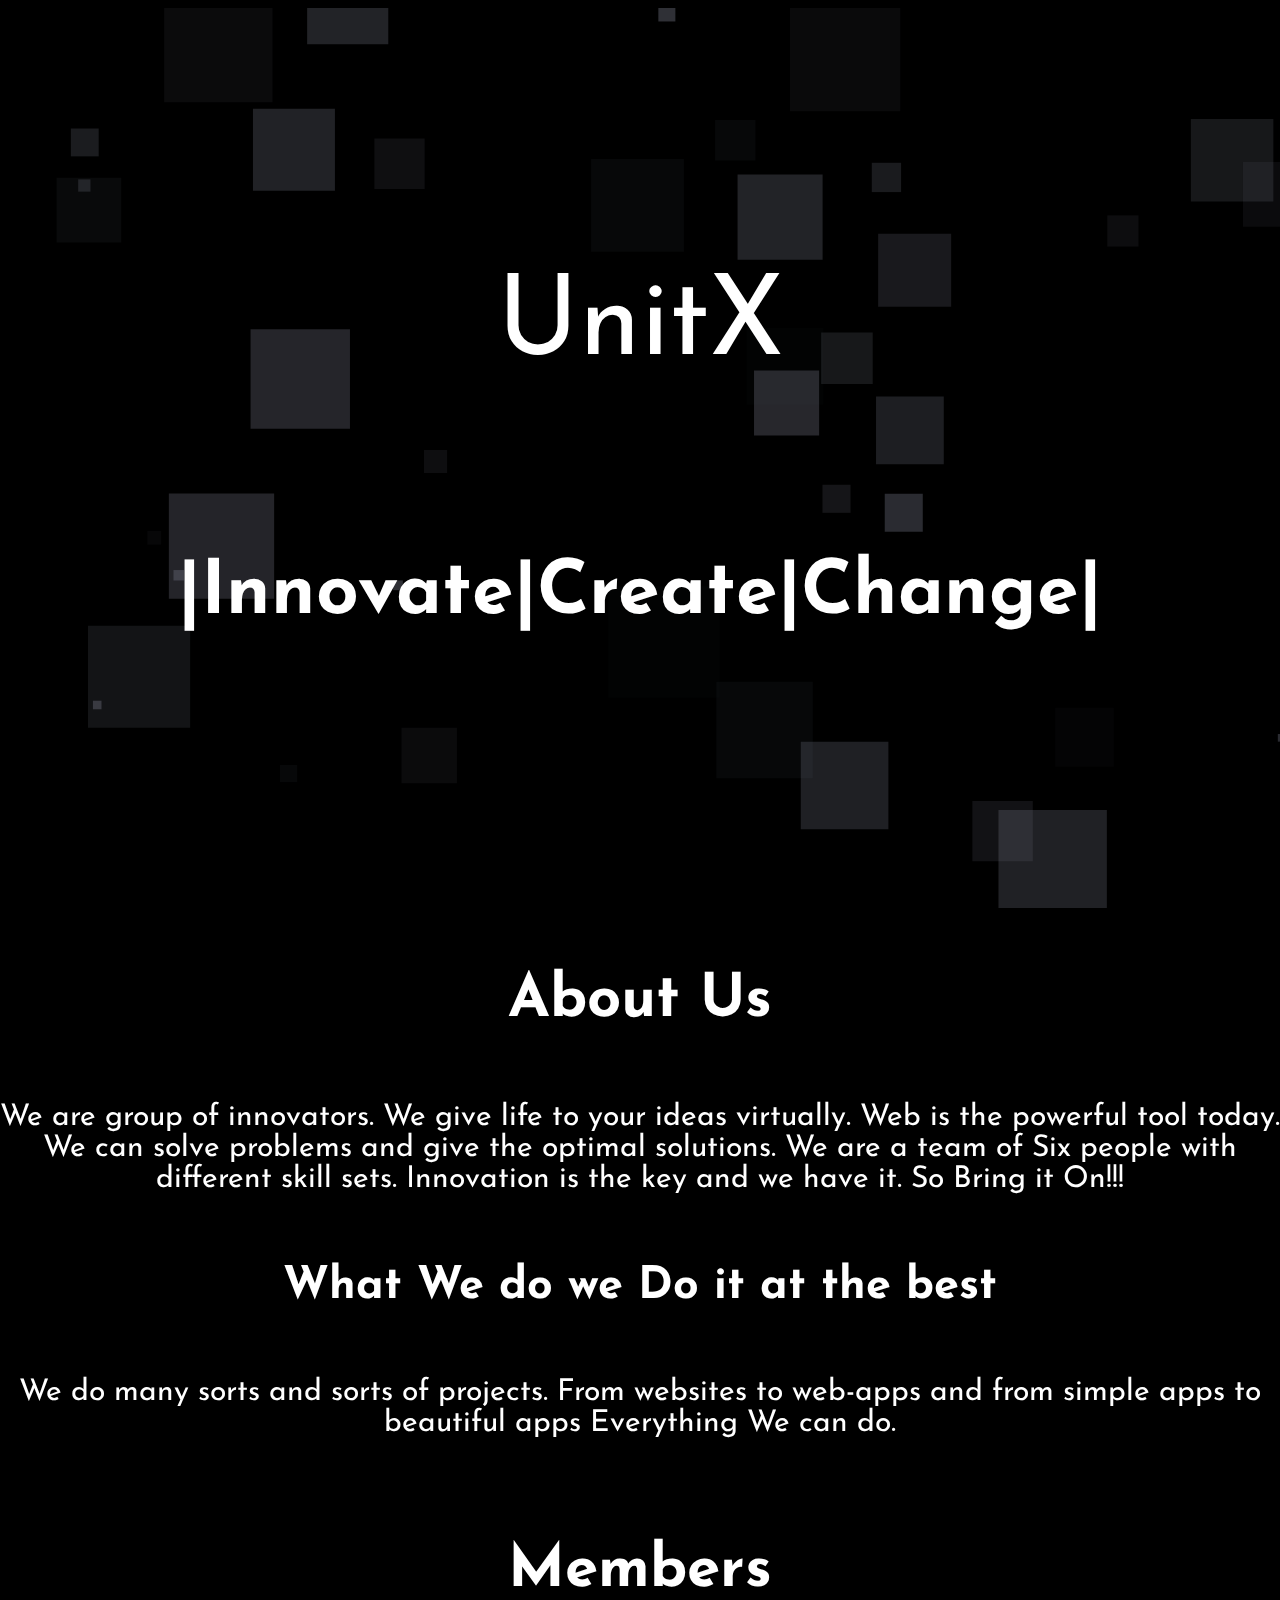
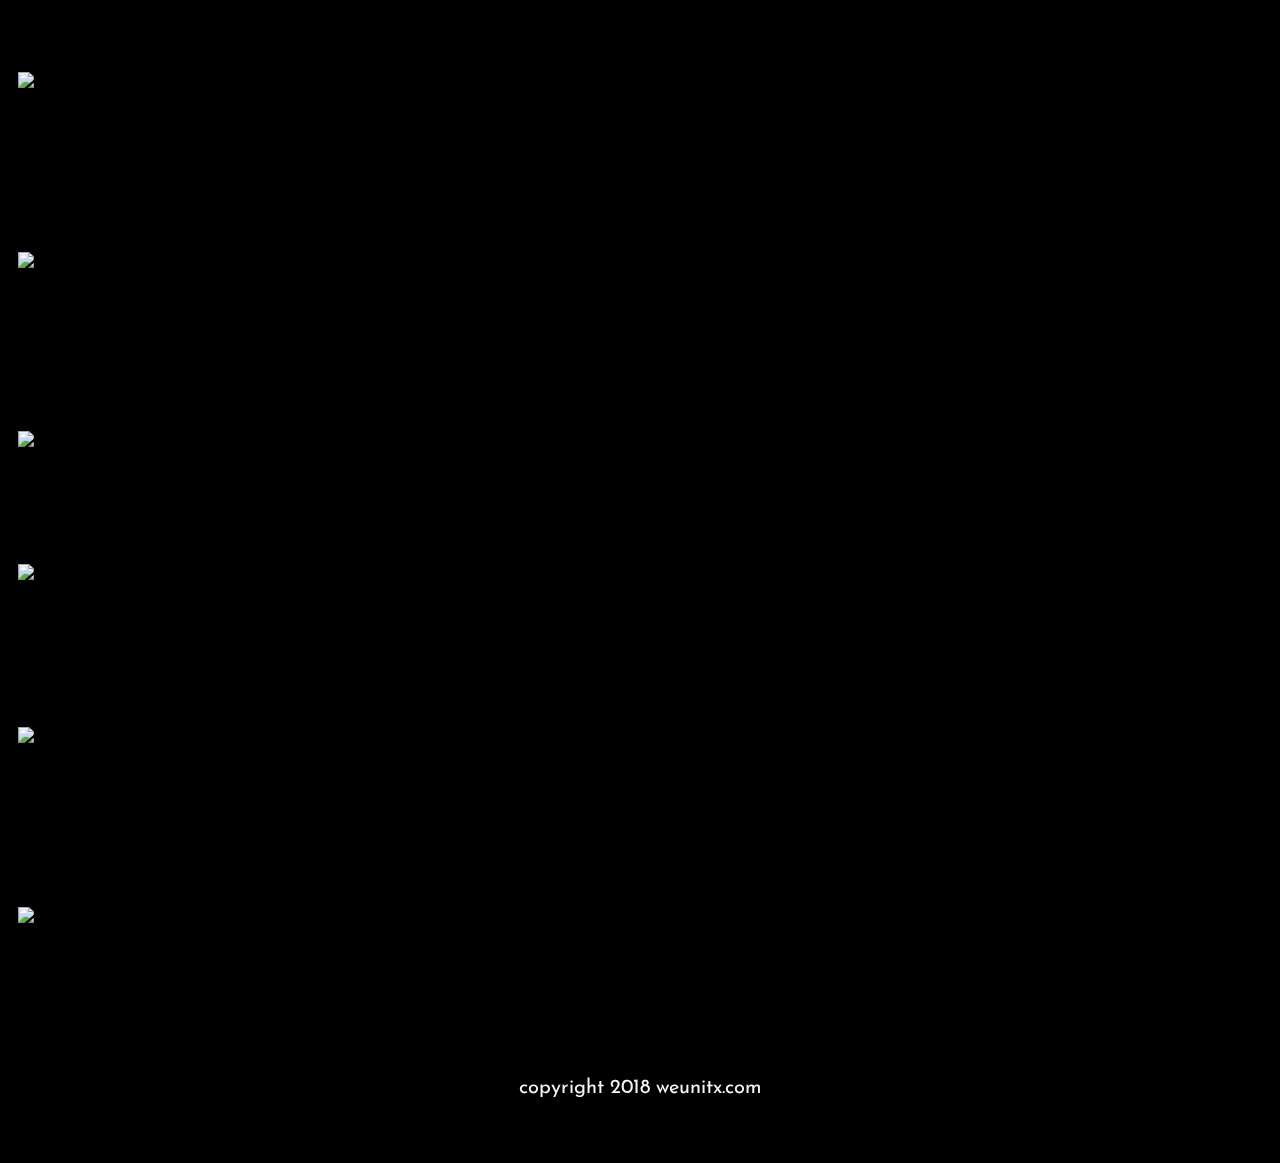
==== commit abcf0ad7: "alpha 0.0.11-5" ====
--- a/public/index.html
+++ b/public/index.html
@@ -39,13 +39,13 @@
   <meta name="twitter:description" content="A UnitX Website" />
   <meta name="twitter:image" content="assets/apple-icon-60x60.png" />
 
-<link href="assets/favicon.png" rel="icon" type="image/x-icon" />
+<link href="assets/favicon.ico" rel="icon" type="image/x-icon" />
 <meta name="theme-color" content="black">
 <meta name="apple-mobile-web-app-status-bar-style" content="black-translucent">
 
 <meta http-equiv="Cache-Control" content="no-cache, no-store, must-revalidate" />
 <meta http-equiv="Pragma" content="no-cache" />
-<meta http-equiv="Expires" content="0" />
+<meta http-equiv="Expires" content="-1" />
 <!--Favicon-->
 <link rel="apple-touch-icon" sizes="57x57" href="assets/apple-icon-57x57.png">
 <link rel="apple-touch-icon" sizes="60x60" href="assets/apple-icon-60x60.png">
@@ -125,8 +125,8 @@
             <div class="card-body">
               <h5 class="card-title">Arun Daniel K</h5>
               <p class="card-text">Gamer|TechBee|JackofAllTrades|AppleLover|FullStack</p>
-              <a target="_blank" href="https://github.com/arundaniel-kennedy" class="fab fa-github"></a>
-              <a target="_blank" href="no.html" class="fas fa-globe"></a>
+              <a target="_blank" href="https://arundanielk" class="fab fa-github"></a>
+              <a target="_blank" href="https://arundaniel-kennedy.github.io/mine/" class="fas fa-globe"></a>
               <a target="_blank" href="https://linkedin.com/in/arundanielk" class="fab fa-linkedin"></a>
               <a target="_blank" href="https://twitter.com/arundanielk" class="fab fa-twitter"></a>
               <a target="_blank" href="https://www.instagram.com/arundanielk/" class="fab fa-instagram"></a>
--- a/public/app.css
+++ b/public/app.css
@@ -47,12 +47,12 @@
 
 .centertext {
     left: 0;
-    top: 40%;
+    top: 30%;
     width: 100%;
     text-align: center;
     color: white;
     position: absolute;
-    font-size: 58px;
+    font-size: 700%;
     font-family: 'Josefin Sans', sans-serif;
 }
 
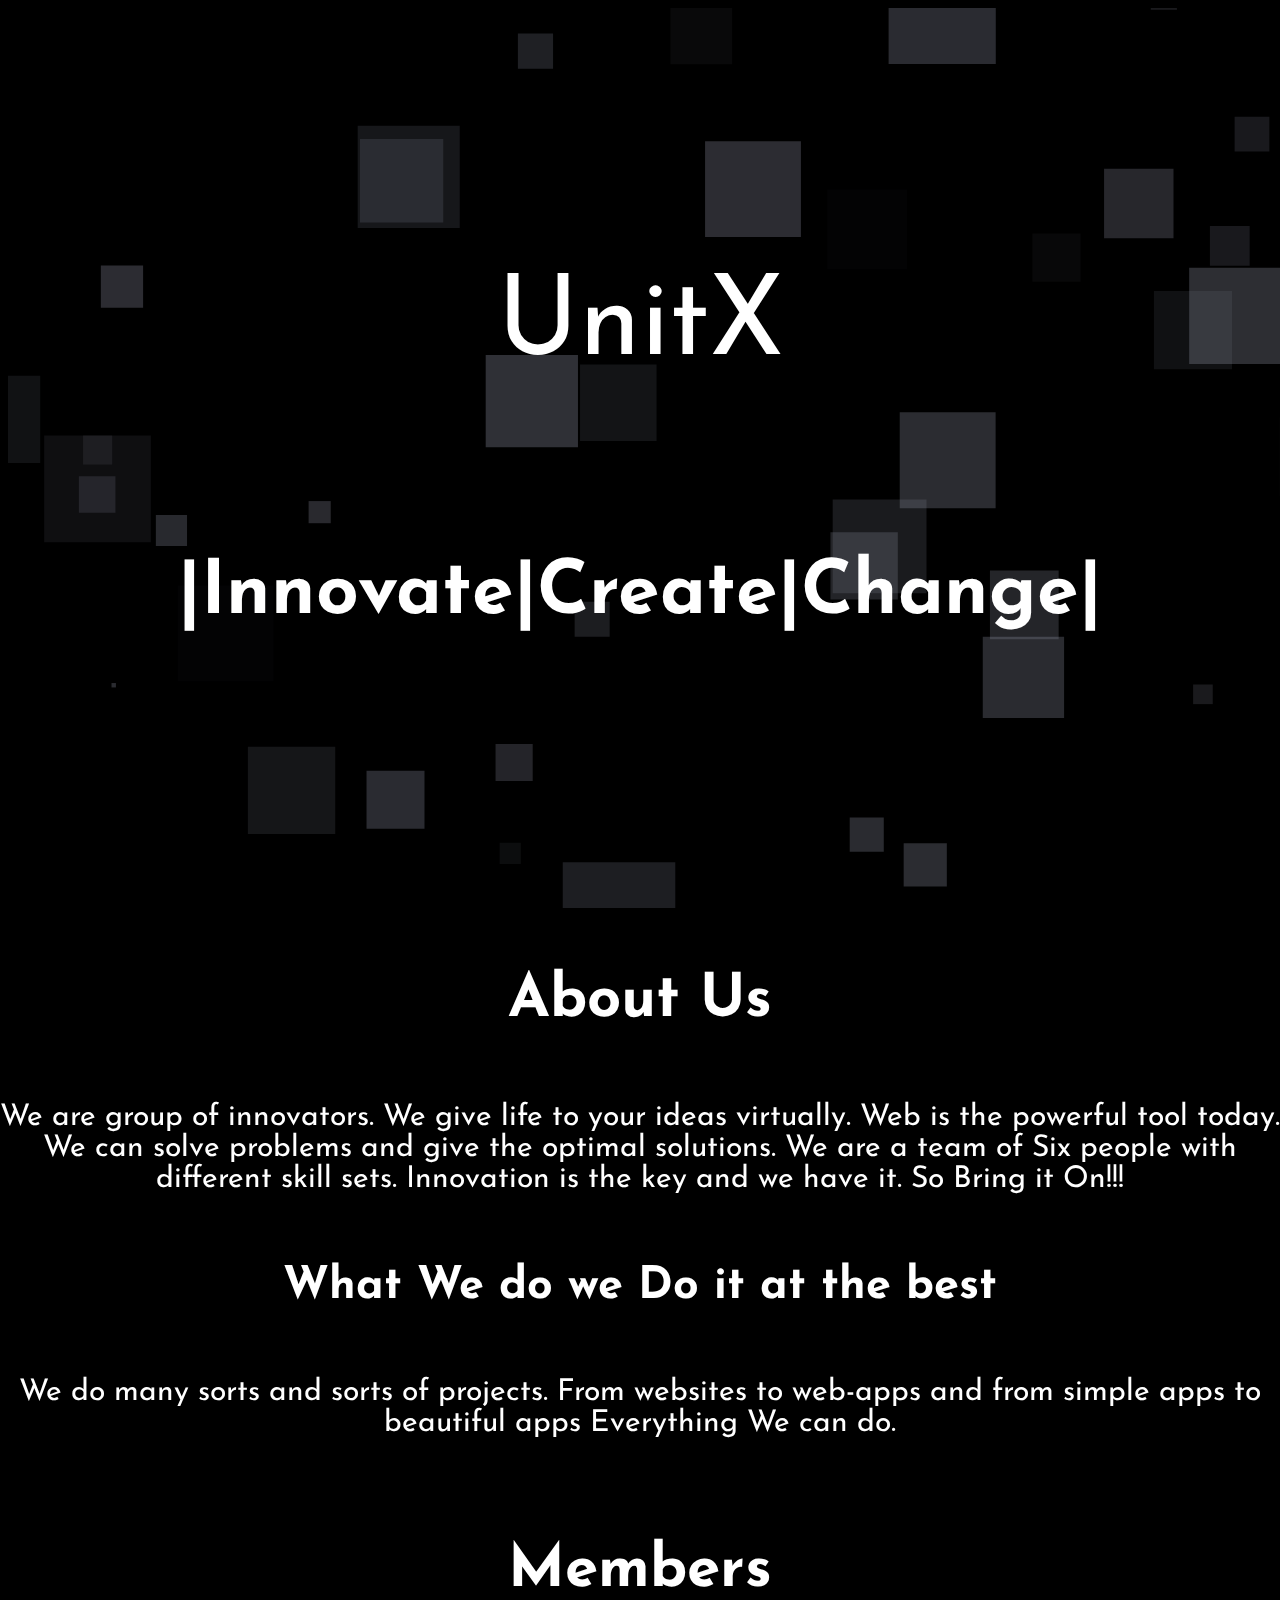
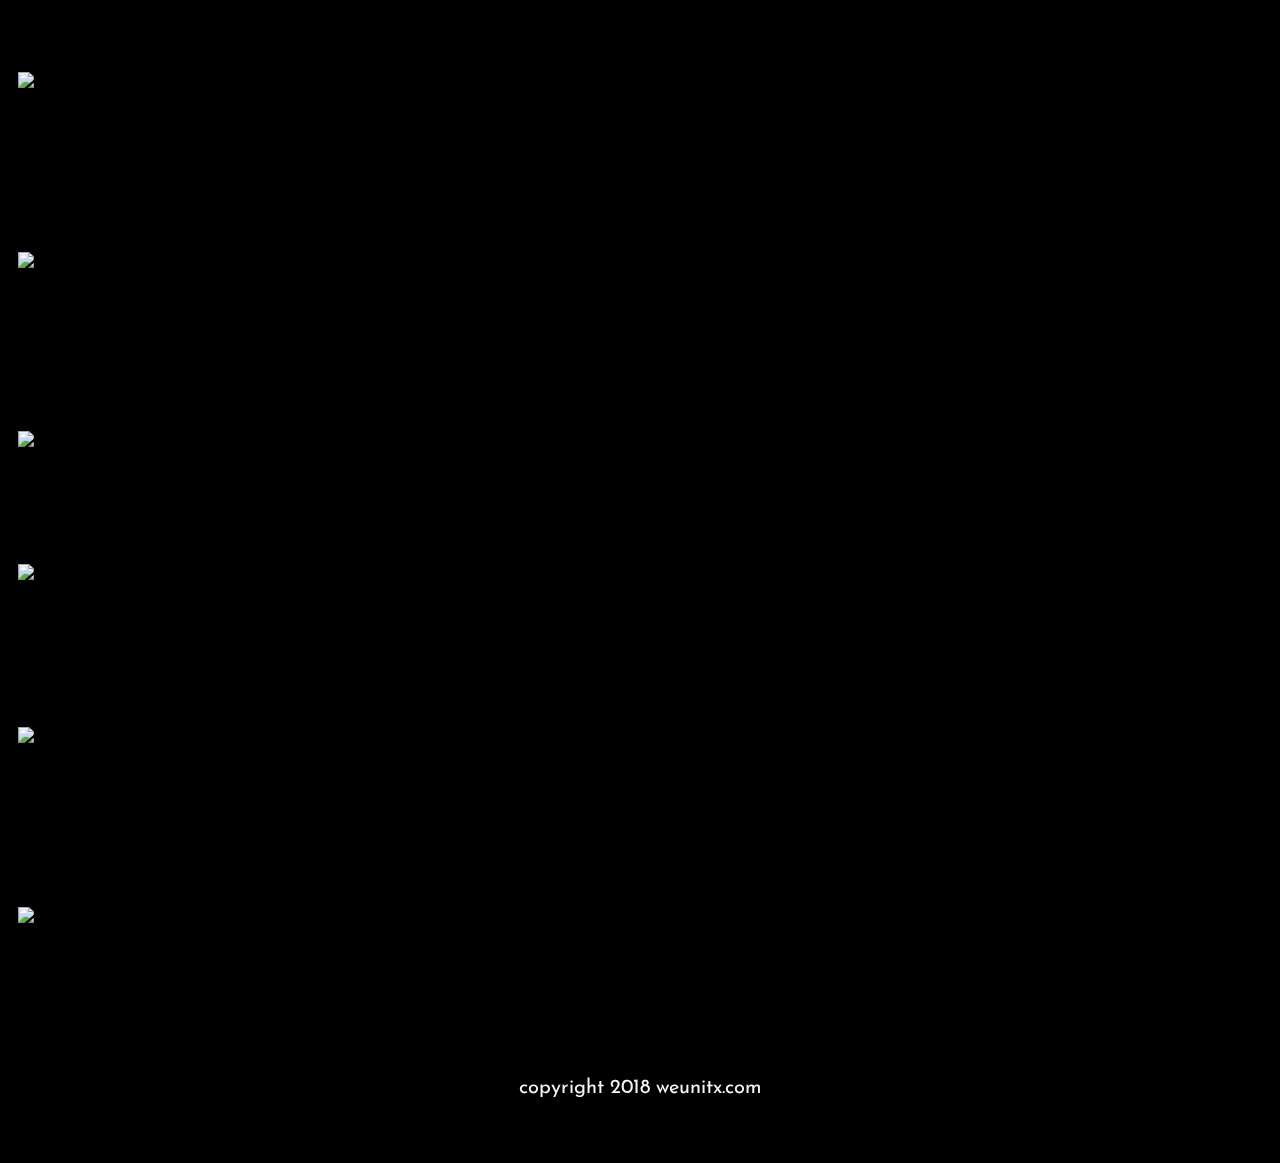
==== commit f387aa86: "Revert "alpha 0.0.11-5"" ====
--- a/public/index.html
+++ b/public/index.html
@@ -125,7 +125,7 @@
             <div class="card-body">
               <h5 class="card-title">Arun Daniel K</h5>
               <p class="card-text">Gamer|TechBee|JackofAllTrades|AppleLover|FullStack</p>
-              <a target="_blank" href="https://arundanielk" class="fab fa-github"></a>
+              <a target="_blank" href="https://github.com/arundaniel-kennedy" class="fab fa-github"></a>
               <a target="_blank" href="https://arundaniel-kennedy.github.io/mine/" class="fas fa-globe"></a>
               <a target="_blank" href="https://linkedin.com/in/arundanielk" class="fab fa-linkedin"></a>
               <a target="_blank" href="https://twitter.com/arundanielk" class="fab fa-twitter"></a>
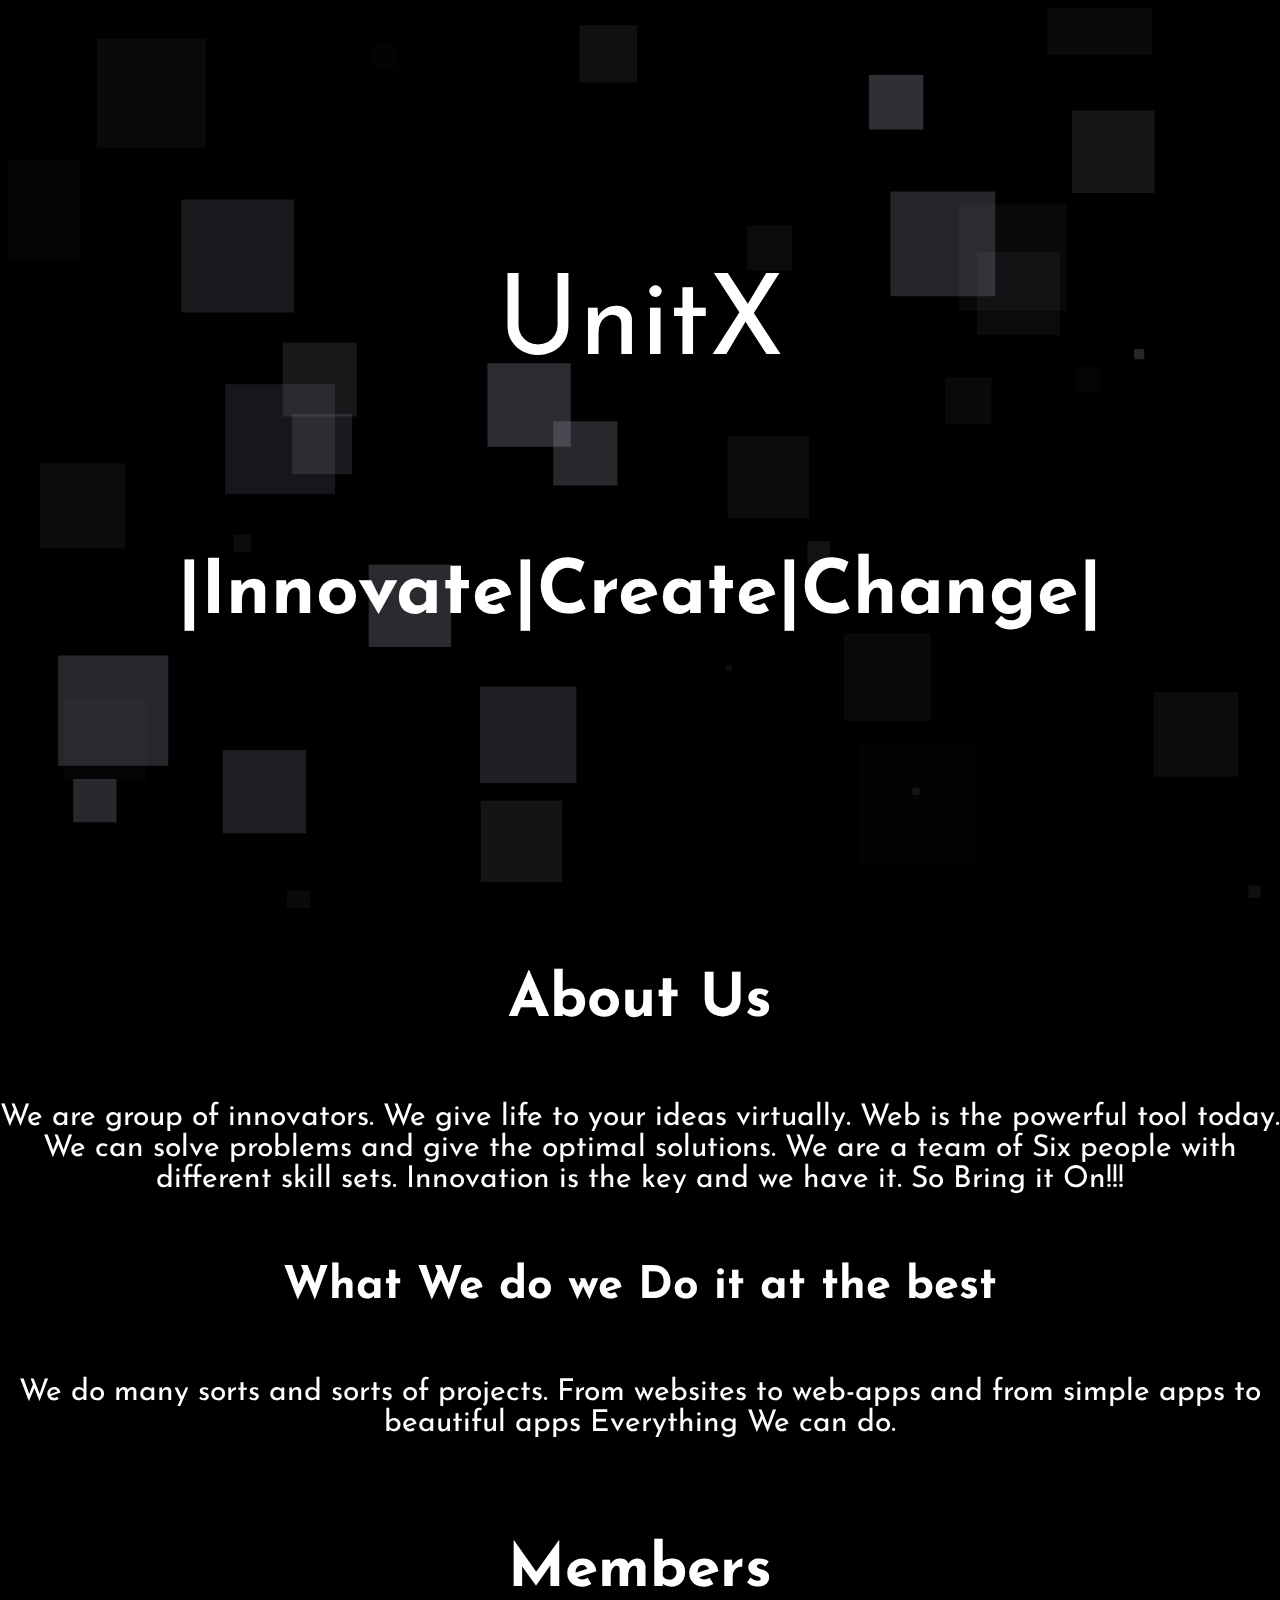
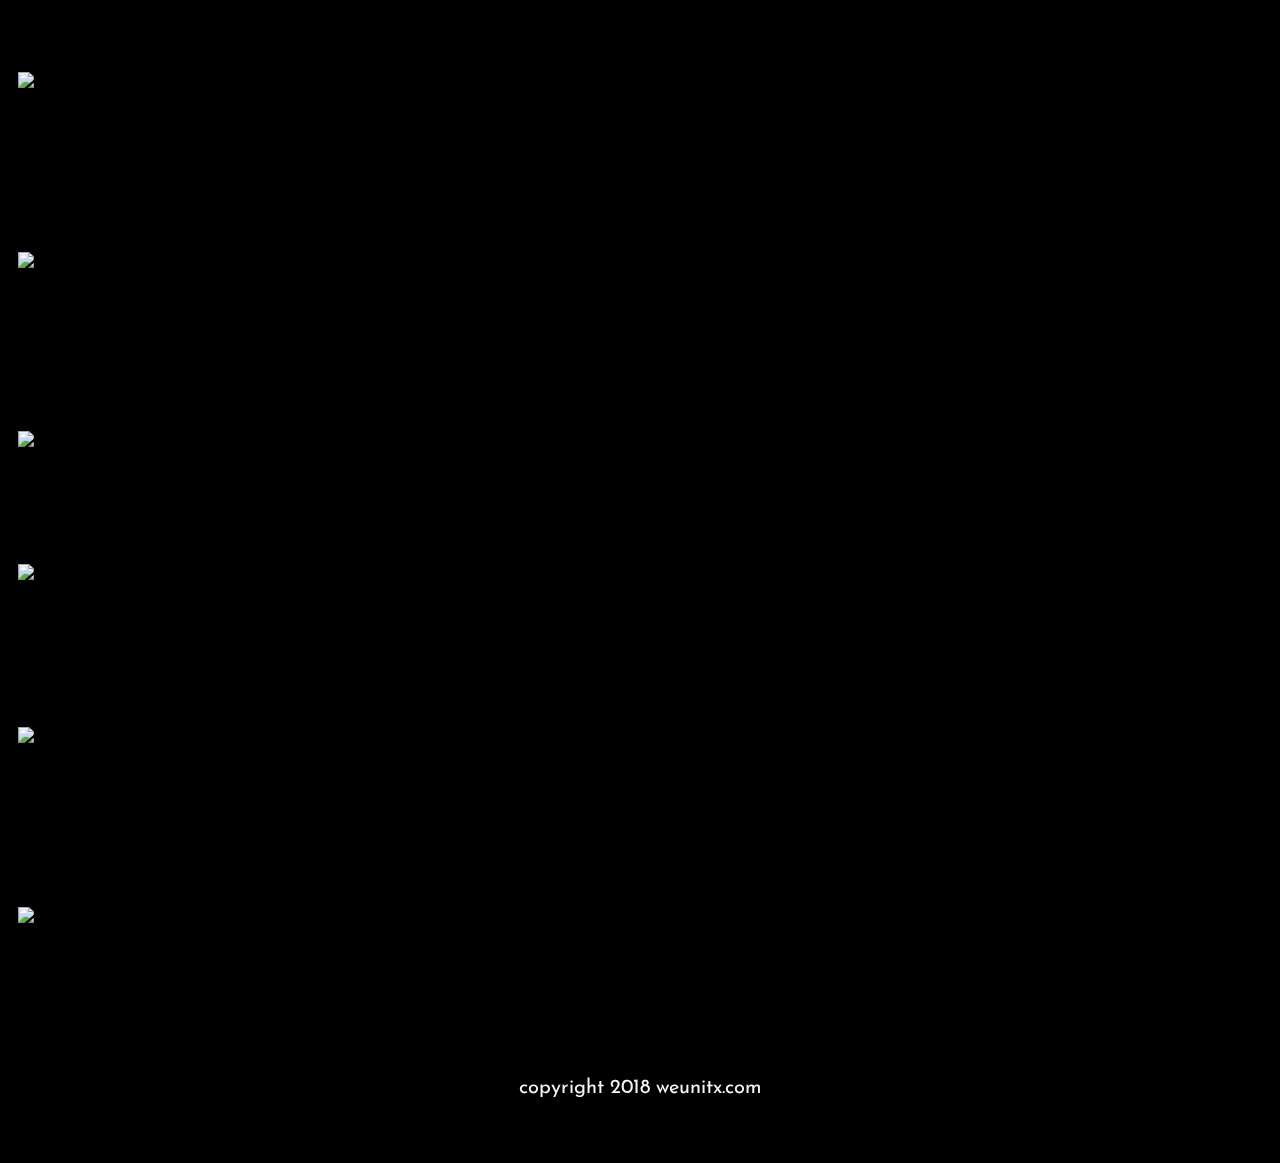
==== commit b8eac7e1: "alpha 0.0.11 -5" ====
--- a/public/index.html
+++ b/public/index.html
@@ -126,7 +126,7 @@
               <h5 class="card-title">Arun Daniel K</h5>
               <p class="card-text">Gamer|TechBee|JackofAllTrades|AppleLover|FullStack</p>
               <a target="_blank" href="https://github.com/arundaniel-kennedy" class="fab fa-github"></a>
-              <a target="_blank" href="https://arundaniel-kennedy.github.io/mine/" class="fas fa-globe"></a>
+              <a target="_blank" href="https://arundanielk.com" class="fas fa-globe"></a>
               <a target="_blank" href="https://linkedin.com/in/arundanielk" class="fab fa-linkedin"></a>
               <a target="_blank" href="https://twitter.com/arundanielk" class="fab fa-twitter"></a>
               <a target="_blank" href="https://www.instagram.com/arundanielk/" class="fab fa-instagram"></a>
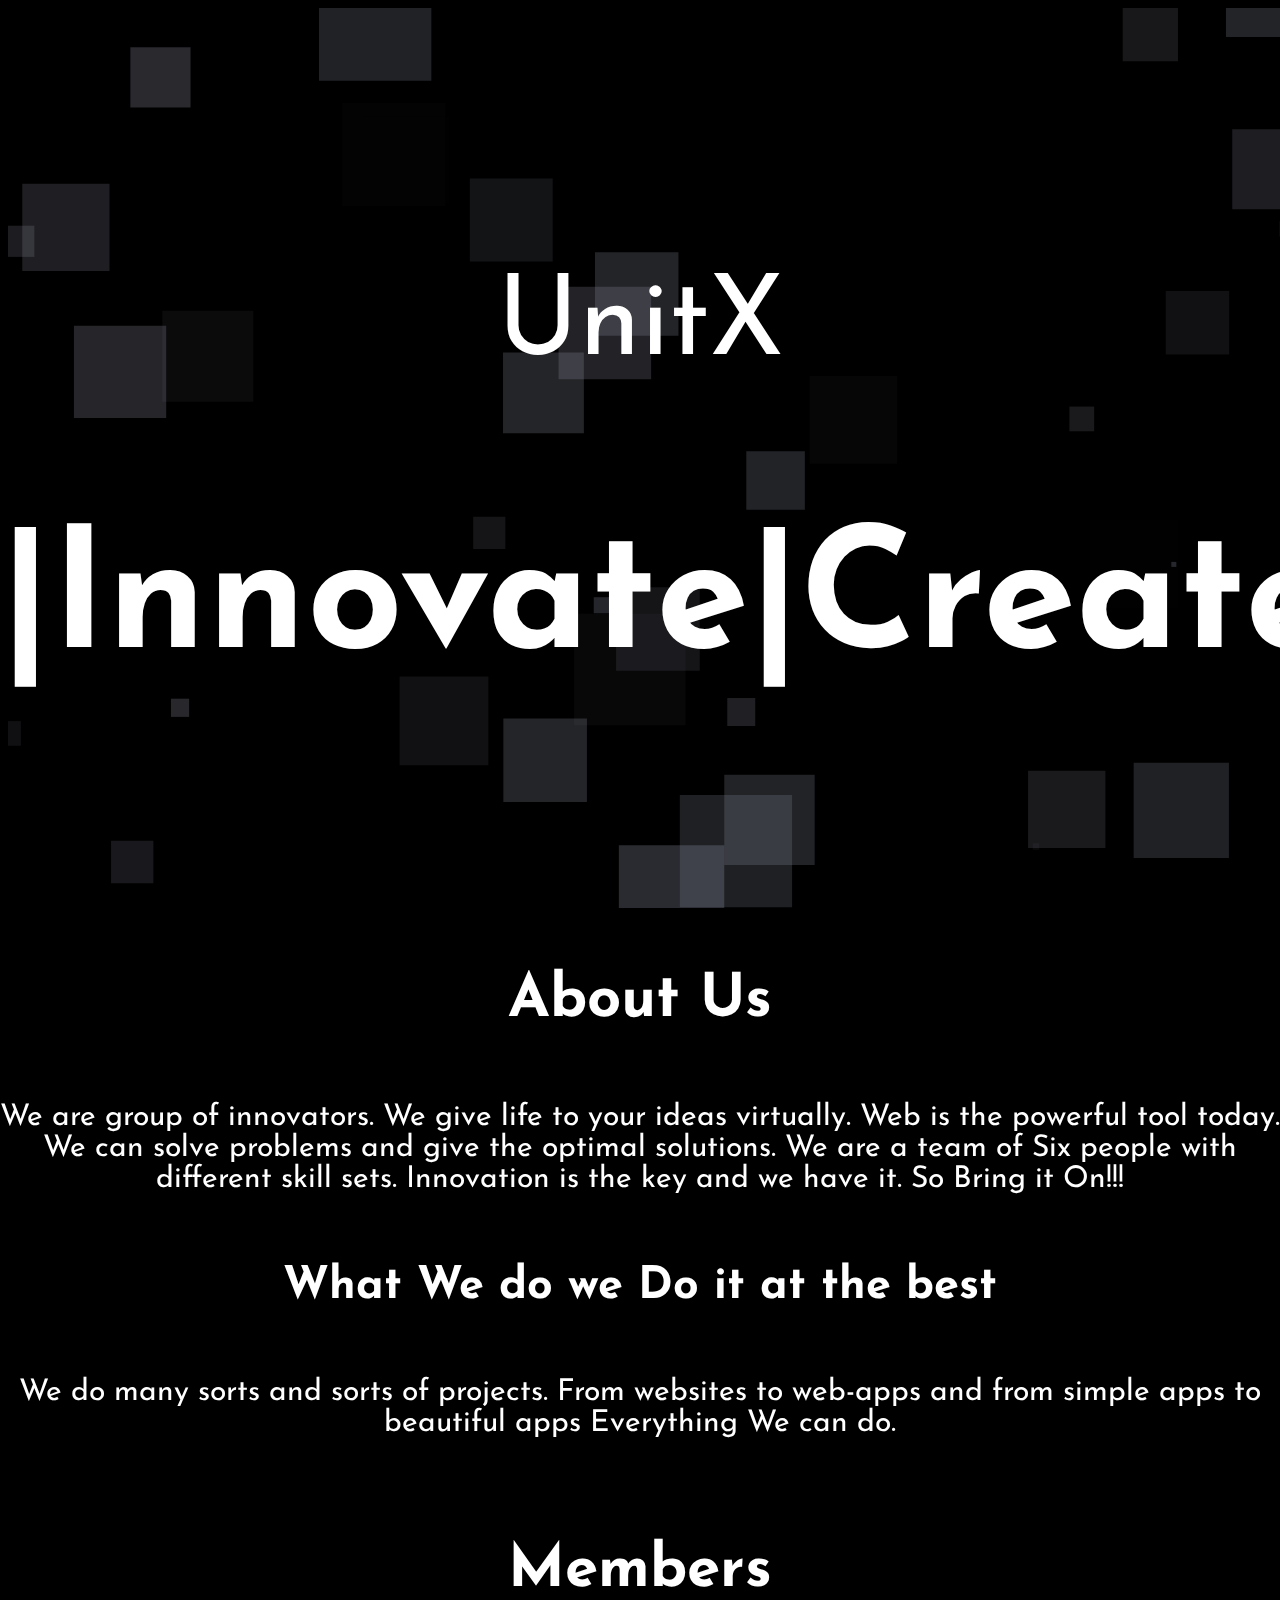
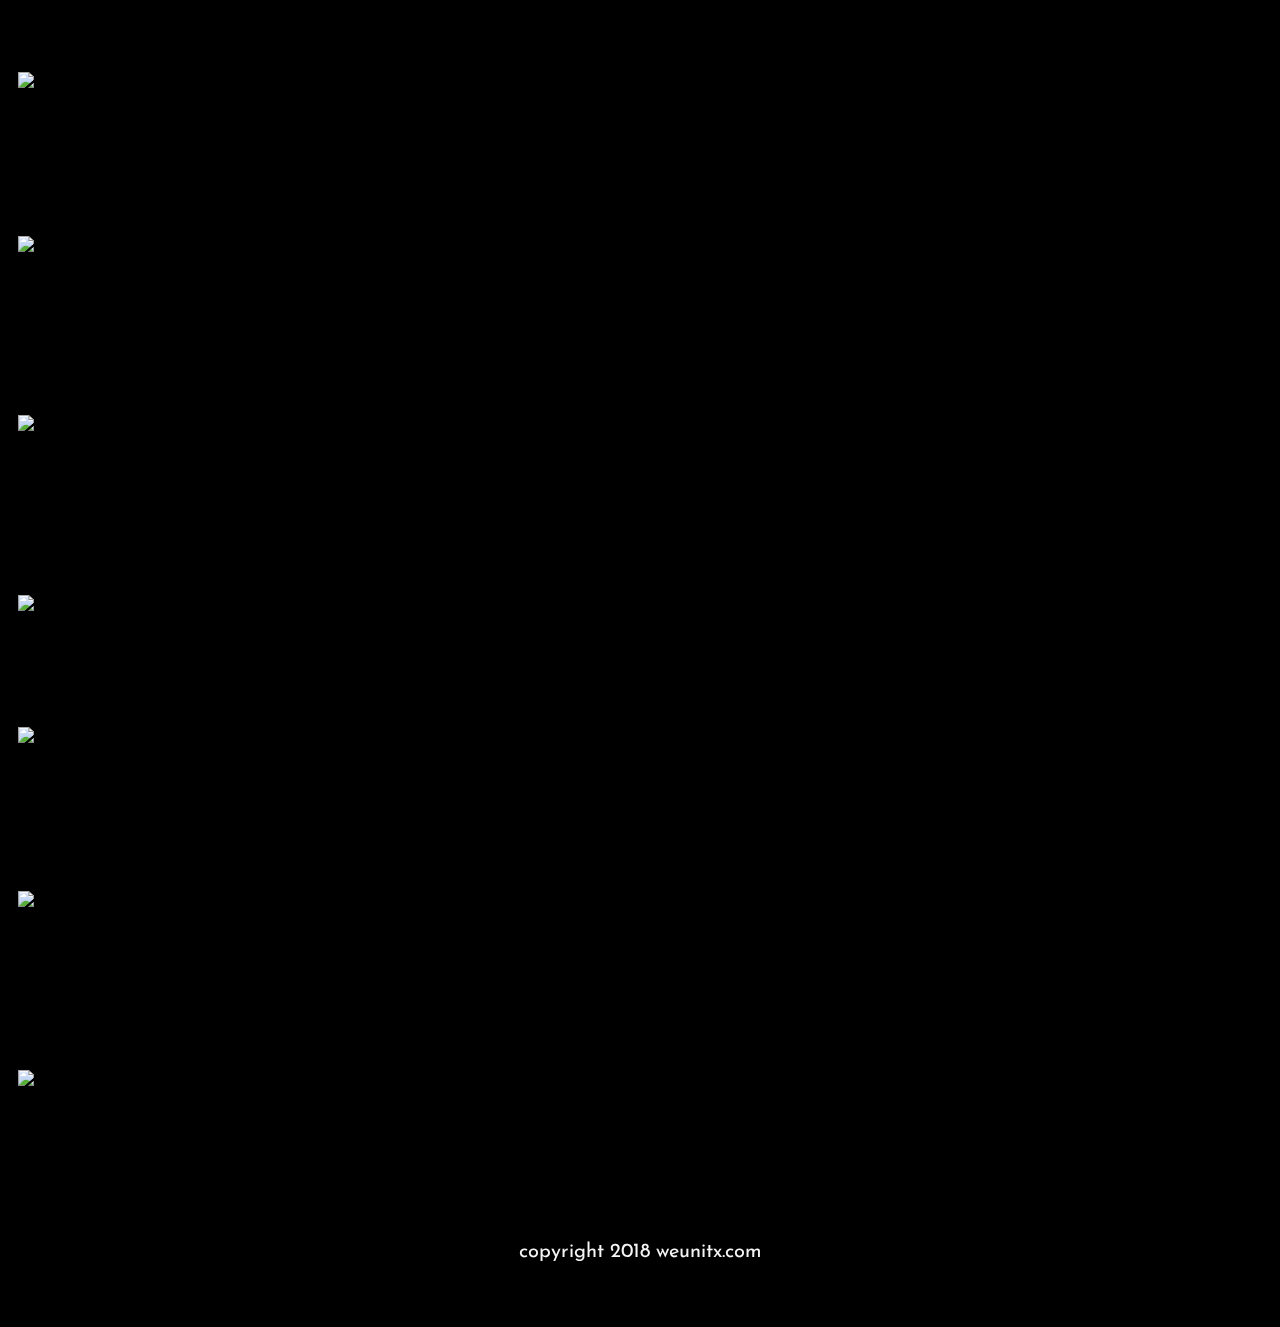
==== commit 402ab6ce: "hkj" ====
--- a/public/index.html
+++ b/public/index.html
@@ -69,7 +69,7 @@
   <div id="particles-js"></div>
   <div class="centertext">
     UnitX
-    <h6>|Innovate|Create|Change|</h6>
+    <h2>|Innovate|Create|Change|</h2>
     <div class="arrow bounce">
   <a class="far fa-caret-square-down" style="font-size:60px; color:white;" href="#a"></a>
 </div>
@@ -82,14 +82,29 @@
     <br><br>
     <h2>What We do we Do it at the best</h2><br>
     We do many sorts and sorts of projects. From websites to web-apps and from simple apps to beautiful apps Everything We can do.
-    <br>
 
 </div>
 <br><br>
     <div class="container" style="background-color: transparent !important;">
       <center style="color:white"><h1>Members<br></h1></center> <br>
       <div class="row mx-auto">
-        <div class="col-sm-4 col-md-6 col-lg-4 md-auto">
+        <div class="col-sm-12 col-md-12 col-lg-12 md-auto smallerscreen">
+          <div class="card mx-auto" style="width: 17rem;">
+            <img class="card-img-top" src="https://avatars1.githubusercontent.com/u/32380111?s=460&v=4" alt="Card image cap">
+            <div class="card-body">
+              <h5 class="card-title">Gowtham I</h5>
+              <p class="card-text">Creator|Musiccurator|blueforlife|TechGod|WebDesigner</p>
+              <a target="_blank" href="https://github.com/gowilango" class="fab fa-github"></a>
+              <a target="_blank" href="https://igowtham.com" class="fas fa-globe"></a>
+              <a target="_blank" href="https://linkedin.com/in/gowilango" class="fab fa-linkedin"></a>
+              <a target="_blank" href="https://twitter.com/gowilango" class="fab fa-twitter"></a>
+              <a target="_blank" href="https://instagram.com/gowilango" class="fab fa-instagram"></a>
+              <a target="_blank" href="mailto:g@weunitx.com " class="far fa-envelope"></a>
+            </div>
+          </div>
+          <br>
+        </div>
+        <div class="col-sm-12 col-md-6 col-lg-4 md-auto">
           <div class="card mx-auto" style="width: 17rem;">
             <img class="card-img-top" src="https://avatars1.githubusercontent.com/u/39377015?s=460&v=4" alt="Card image cap">
             <div class="card-body">
@@ -104,7 +119,7 @@
           </div>
           <br>
         </div>
-        <div class="col-sm-4 col-md-6 col-lg-4 md-auto">
+        <div class="col-sm-12 col-md-6 col-lg-4 md-auto">
           <div class="card mx-auto" style="width: 17rem;">
             <img class="card-img-top" src="https://avatars3.githubusercontent.com/u/30701256?s=400&v=4" alt="Card image cap">
             <div class="card-body">
@@ -118,7 +133,7 @@
           </div>
           <br>
         </div>
-        <div class="col-sm-4 col-md-6 col-lg-4 md-auto">
+        <div class="col-sm-12 col-md-6 col-lg-4 md-auto">
 
           <div class="card mx-auto" style="width: 17rem;">
             <img class="card-img-top" src="https://avatars0.githubusercontent.com/u/35067956?s=460&v=4" alt="Card image cap">
@@ -136,23 +151,22 @@
           </div>
         </div>
 
-        <div class="col-sm-4 col-md-6 col-lg-4 md-auto smallerscreen">
-          <div class="card mx-auto" style="width: 17rem;">
-            <img class="card-img-top" src="https://avatars1.githubusercontent.com/u/32380111?s=460&v=4" alt="Card image cap">
-            <div class="card-body">
-              <h5 class="card-title">Gowtham I</h5>
-              <p class="card-text">Creator|musiccurator|blueforlife|TechGod|WebDesigner</p>
-              <a target="_blank" href="https://github.com/gowilango" class="fab fa-github"></a>
-              <a target="_blank" href="https://igowtham.com" class="fas fa-globe"></a>
-              <a target="_blank" href="https://linkedin.com/in/gowilango" class="fab fa-linkedin"></a>
-              <a target="_blank" href="https://twitter.com/gowilango" class="fab fa-twitter"></a>
-              <a target="_blank" href="https://instagram.com/gowilango" class="fab fa-instagram"></a>
-              <a target="_blank" href="mailto:g@weunitx.com " class="far fa-envelope"></a>
-            </div>
-          </div>
-          <br>
-        </div>
-        <div class="col-sm-4 col-md-6 col-lg-4 md-auto">
+        <div class="col-sm-12 col-md-6 col-lg-4 md-auto smallerscreen">
+          <div class="card mx-auto" style="width: 17rem;">
+            <img class="card-img-top" src="https://avatars1.githubusercontent.com/u/46028156?s=400&v=4" alt="Card image cap">
+            <div class="card-body">
+              <h5 class="card-title">Deepak Rajan</h5>
+              <p class="card-text">DebuggingDeepak|DBRaider|JavaKing</p>
+              <a target="_blank" href="https://github.com/Greeny6092" class="fab fa-github"></a>
+              <a target="_blank" href="no.html" class="fas fa-globe"></a>
+              <a target="_blank" href="https://www.hackerrank.com/deepak_soundara1" class="fab fa-hackerrank"></a>
+              <a target="_blank" href="https://www.instagram.com/deepakrajan13/" class="fab fa-instagram"></a>
+              <a target="_blank" href="mailto:dd@weunitx.com" class="far fa-envelope"></a>
+            </div>
+          </div>
+          <br>
+        </div>
+        <div class="col-sm-12 col-md-6 col-lg-4 md-auto">
           <div class="card mx-auto" style="width: 17rem;">
             <img class="card-img-top" src="https://avatars0.githubusercontent.com/u/35482289?s=460&v=4" alt="Card image cap">
             <div class="card-body">
@@ -163,13 +177,13 @@
               <a target="_blank" href="https://linkedin.com/in/imhphari" class="fab fa-linkedin"></a>
               <a target="_blank" href="https://twitter.com/imhphari" class="fab fa-twitter"></a>
               <a target="_blank" href="https://instagram.com/imhp_hari" class="fab fa-instagram"></a>
-			  <a target="_blank" href="https://www.hackerrank.com/imhphari" class="fab fa-hackerrank"></a>
+			        <a target="_blank" href="https://www.hackerrank.com/imhphari" class="fab fa-hackerrank"></a>
               <a target="_blank" href="mailto:hp@weunitx.com" class="far fa-envelope"></a>
             </div>
           </div>
           <br>
         </div>
-        <div class="col-sm-4 col-md-6 col-lg-4 md-auto">
+        <div class="col-sm-12 col-md-6 col-lg-4 md-auto">
           <div class="card mx-auto" style="width: 17rem;">
             <img class="card-img-top" src="https://avatars0.githubusercontent.com/u/37298992?s=460&v=4" alt="Card image cap">
             <div class="card-body">
